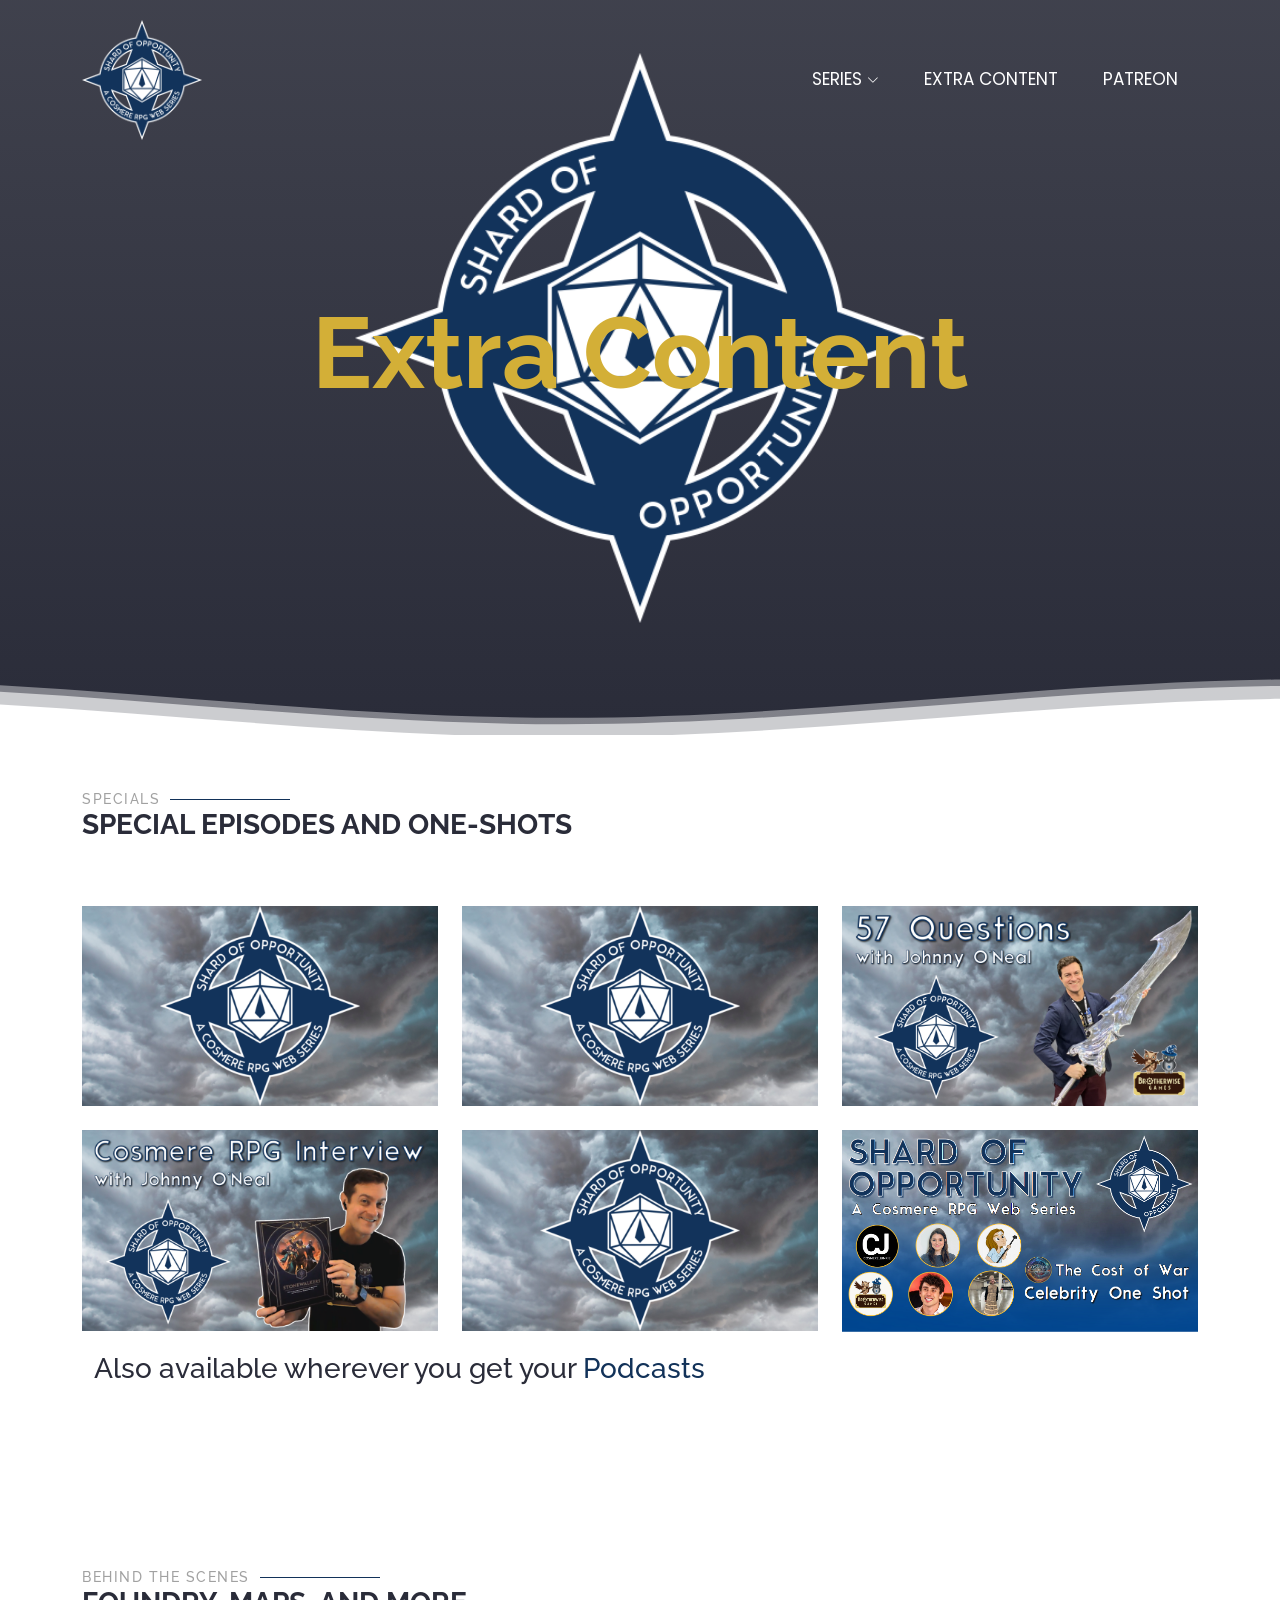
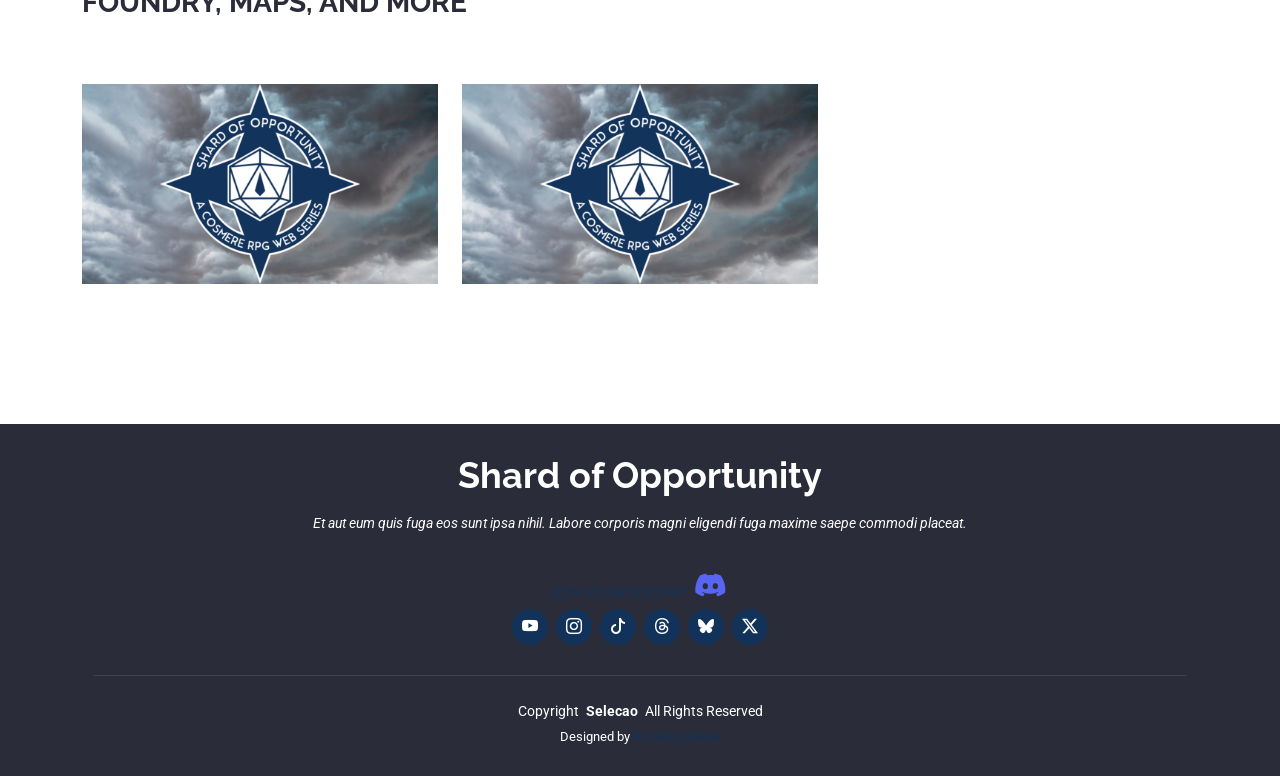
==== extracontent.html @ 4b57d70c "Site update added images, descriptions, links, extra content page" ====
<!DOCTYPE html>
<html lang="en">

<head>
  <meta charset="utf-8">
  <meta content="width=device-width, initial-scale=1.0" name="viewport">
  <title>Extra Content</title>
  <meta name="description" content="">
  <meta name="keywords" content="">

  <!-- Favicons -->
  <link href="assets/img/favicon.png" rel="icon">
  <link href="assets/img/apple-touch-icon.png" rel="apple-touch-icon">

  <!-- Fonts -->
  <link href="https://fonts.googleapis.com" rel="preconnect">
  <link href="https://fonts.gstatic.com" rel="preconnect" crossorigin>
  <link href="https://fonts.googleapis.com/css2?family=Roboto:ital,wght@0,100;0,300;0,400;0,500;0,700;0,900;1,100;1,300;1,400;1,500;1,700;1,900&family=Poppins:ital,wght@0,100;0,200;0,300;0,400;0,500;0,600;0,700;0,800;0,900;1,100;1,200;1,300;1,400;1,500;1,600;1,700;1,800;1,900&family=Raleway:ital,wght@0,100;0,200;0,300;0,400;0,500;0,600;0,700;0,800;0,900;1,100;1,200;1,300;1,400;1,500;1,600;1,700;1,800;1,900&display=swap" rel="stylesheet">

  <!-- Vendor CSS Files -->
  <link href="assets/vendor/bootstrap/css/bootstrap.min.css" rel="stylesheet">
  <link href="assets/vendor/bootstrap-icons/bootstrap-icons.css" rel="stylesheet">
  <link href="assets/vendor/aos/aos.css" rel="stylesheet">
  <link href="assets/vendor/animate.css/animate.min.css" rel="stylesheet">
  <link href="assets/vendor/glightbox/css/glightbox.min.css" rel="stylesheet">
  <link href="assets/vendor/swiper/swiper-bundle.min.css" rel="stylesheet">

  <!-- Main CSS File -->
  <link href="assets/css/main.css" rel="stylesheet">

  <!-- =======================================================
  * Template Name: Selecao
  * Template URL: https://bootstrapmade.com/Selecao-bootstrap-template/
  * Updated: Aug 07 2024 with Bootstrap v5.3.3
  * Author: BootstrapMade.com
  * License: https://bootstrapmade.com/license/
  ======================================================== -->
</head>

<body class="index-page">

  <header id="header" class="header d-flex align-items-center fixed-top">
    <div class="container-fluid container-xl position-relative d-flex align-items-center justify-content-between">

      <a href="index.html" class="logo d-flex align-items-center">
        <!-- Uncomment the line below if you also wish to use an image logo -->
        <img src="assets/img/logo.png" alt="Shard of Opportunity Logo" style="height:120px">
       <!-- <h1 class="sitename">Shard of Opportunity</h1> -->
      </a>

      <nav id="navmenu" class="navmenu">
        <ul>
            <li class="dropdown"><a href="#"><span style="font-size: 17px;">SERIES</span><i class="bi bi-chevron-down toggle-dropdown"></i></a>
            <ul>
               <li class="dropdown"><a href="series/canonwalkers.html"><span>CANONWALKERS</span></a>
               </li>
              <li class="dropdown"><a href="series/loosecanons.html"><span>LOOSE CANONS</span></a>
              </li>
              <li class="dropdown"><a href="series/complicatedopportunities.html"><span>COMPLICATED OPPORTUNITIES</span></a>
              </li>
            </ul>
            </li>
            
           <li class="dropdown"><a href="extracontent.html"><span style="font-size: 17px;">EXTRA CONTENT</span></a></li>
            
            <li><a href="https://www.patreon.com/cw/ShardofOpportunity"><span style="font-size: 17px;">PATREON</span></a></li>
            
            
          
          <!-- <li><a href="#contact">Contact</a></li> -->
        </ul>
        <i class="mobile-nav-toggle d-xl-none bi bi-list"></i>
      </nav>

    </div>
  </header>

  <main class="main">

    <!-- Hero Section -->
    <section id="hero" class="hero section dark-background">

      <div id="hero-carousel" data-bs-interval="5000" class="container carousel carousel-fade" data-bs-ride="carousel">

        <!-- Slide 1 -->
        <div class="carousel-item active">
          <div class="carousel-container-soo">
            <h2 class="carousel-text-ec" style = "font-size:100px; color: #D3AF37">Extra Content</h2>
            <!--<p class="animate__animated animate__fadeInUp">Ut velit est quam dolor ad a aliquid qui aliquid. Sequi ea ut et est quaerat sequi nihil ut aliquam. Occaecati alias dolorem mollitia ut. Similique ea voluptatem. Esse doloremque accusamus repellendus deleniti vel. Minus et tempore modi architecto.</p>
            <!--<a href="#about" class="btn-get-started animate__animated animate__fadeInUp scrollto">Read More</a> -->
          </div>
          <!--<p style = "font-size:12px; text-align: right; color:#444444">Art by Nikki Ashton</p> -->
        </div>

       

        

      </div>

      <svg class="hero-waves" xmlns="http://www.w3.org/2000/svg" xmlns:xlink="http://www.w3.org/1999/xlink" viewBox="0 24 150 28 " preserveAspectRatio="none">
        <defs>
          <path id="wave-path" d="M-160 44c30 0 58-18 88-18s 58 18 88 18 58-18 88-18 58 18 88 18 v44h-352z"></path>
        </defs>
        <g class="wave1">
          <use xlink:href="#wave-path" x="50" y="3"></use>
        </g>
        <g class="wave2">
          <use xlink:href="#wave-path" x="50" y="0"></use>
        </g>
        <g class="wave3">
          <use xlink:href="#wave-path" x="50" y="9"></use>
        </g>
      </svg>

    </section><!-- /Hero Section -->
    
    
    <!-- Section Title -->
     <!-- <div class="container section-title-series" data-aos="fade-up">
        <h2>About</h2>
        <p>About</p>
      </div><!-- End Section Title -->

    <!--  <div class="container">

        <div class="row gy-4">

          <div class="col-lg-6 content" data-aos="fade-up" data-aos-delay="100">
            <p>
              Lorem ipsum dolor sit amet, consectetur adipiscing elit, sed do eiusmod tempor incididunt ut labore et dolore
              magna aliqua.
            </p>
            <ul>
              <!--<li><i class="bi bi-check2-circle"></i>--> <!-- <span>Ullamco laboris nisi ut aliquip ex ea commodo consequat.</span></li>
              <!--<li><i class="bi bi-check2-circle"></i>--> <!-- <span>Duis aute irure dolor in reprehenderit in voluptate velit.</span></li>
              <!--<li><i class="bi bi-check2-circle"></i>--> <!-- <span>Ullamco laboris nisi ut aliquip ex ea commodo</span></li>
            </ul>
          </div>

          <div class="col-lg-6" data-aos="fade-up" data-aos-delay="200">
            <p>Ullamco laboris nisi ut aliquip ex ea commodo consequat. Duis aute irure dolor in reprehenderit in voluptate velit esse cillum dolore eu fugiat nulla pariatur. Excepteur sint occaecat cupidatat non proident, sunt in culpa qui officia deserunt mollit anim id est laborum. </p>
            <!-- <a href="#" class="read-more"><span>Read More</span><i class="bi bi-arrow-right"></i></a> -->
          <!-- </div>

        </div>

      </div>
    </section><!-- /About Section -->
    
    
  <!-- Specials Section -->
    <section id="portfolio" class="portfolio section">

      <!-- Section Title -->
      <div class="container section-title" data-aos="fade-up">
        <h2>Specials</h2>
        <p>Special Episodes and One-Shots</p>
        
      </div><!-- End Section Title -->

      <div class="container">
       
        <div class="isotope-layout" data-default-filter="*" data-layout="masonry" data-sort="original-order">

          <div class="row gy-4 isotope-container" data-aos="fade-up" data-aos-delay="200">

            <div class="col-lg-4 col-md-6 portfolio-item isotope-item filter-co">
              <img src= "assets/img/Misc_thumbnails/SoO_Generic.webp" width="560" height="315" class= "img-fluid" alt="" loading= "lazy">
              <div class="portfolio-info">
                <h4>Bridge 9 - Part 1</h4>
                <p>In order to test those chosen by Opportunity, the Canonwalkers must first prove themselves in the Brotherwise-made Bridge Nine Campaign. This will introduce a large majority of the Canonwalkers group as an initial test for the Cosmere RPG. Enjoy the first of a two-part introduction to the Canonwalker group.</p>
                <a href="https://youtu.be/jQFXAmhBvuo" title="Bridge 9 - Part 1" data-gallery="portfolio-gallery-app" class="details-link"><i class="bi bi-youtube"></i></a>
                <!--<a href="spotify" title="" class="details-link"><i class="bi bi-spotify"></i></a> -->
              </div>
            </div><!-- End Portfolio Item -->


           <div class="col-lg-4 col-md-6 portfolio-item isotope-item filter-co">
              <img src= "assets/img/Misc_thumbnails/SoO_Generic.webp" width="560" height="315" class= "img-fluid" alt="" loading= "lazy">
              <div class="portfolio-info">
                <h4>Bridge 9 - Part 2</h4>
                <p>A strange temple? Shattered plains? And is that a chasmfiend?! Enjoy the second half of a two-part introduction to the Canonwalker group.</p>
                <a href="https://youtu.be/ksOtugYgT74" title="Bridge 9 - Part 2" data-gallery="portfolio-gallery-app" class="details-link"><i class="bi bi-youtube"></i></a>
                <!--<a href="spotify" title="" class="details-link"><i class="bi bi-spotify"></i></a>-->
              </div>
            </div><!-- End Portfolio Item -->

            <div class="col-lg-4 col-md-6 portfolio-item isotope-item filter-co">
              <img src= "assets/img/Misc_thumbnails/57_Questions.png" width="560" height="315" class= "img-fluid" alt="" loading= "lazy">
              <div class="portfolio-info">
                <h4>57 Questions with Johnny O'Neal</h4>
                <p>Who's this? A stranger has appeared near Opportunity's realm. We must question this person and find out more about him!</p> 
                <p>Watch as Scott, GM for the Canonwalkers, asks a bunch of CRUCIAL AND DEFINETLY NOT AT ALL SPOILERY rapid-fire questions aimed at the president of Brotherwise Games.</p>
                <a href="https://youtu.be/tLwf_oPZNrs" title="57 Questions with Johnny O'Neal" data-gallery="portfolio-gallery-app" class="details-link"><i class="bi bi-youtube"></i></a>
                <!--<a href="spotify" title="" class="details-link"><i class="bi bi-spotify"></i></a>-->
              </div>
            </div><!-- End Portfolio Item -->
            
            <div class="col-lg-4 col-md-6 portfolio-item isotope-item filter-co">
              <img src= "assets/img/Misc_thumbnails/Johnny_interview.png" width="560" height="315" class= "img-fluid" alt="" loading= "lazy">
              <div class="portfolio-info">
                <h4>Cosmere RPG Interview with Johnny O'Neal of Brotherwise Games</h4>
                <p>As Opportunity plans for their campaigns across Roshar, now is a good time to delve into some of the intrinsic aspects of the Cosmere RPG. 
                Join Scott, GM for the Canonwalkers campaign, CJ, GM for the Loose Canons campaign, and ReaderWarrior, who will be playing Farav, as they get a chance to sit down over a visual spanreed and ask some questions to the man who brought this game to our tables - Johnny O'Neal!</p>
                <a href="https://youtu.be/V0s4n0M3EoE" title="Cosmere RPG Interview with Johnny O'Neal of Brotherwise Games" data-gallery="portfolio-gallery-app" class="details-link"><i class="bi bi-youtube"></i></a> 
                <!--<a href="spotify" title="" class="details-link"><i class="bi bi-spotify"></i></a> -->
              </div>
            </div><!-- End Portfolio Item -->
            
            <div class="col-lg-4 col-md-6 portfolio-item isotope-item filter-co">
              <img src= "assets/img/Misc_thumbnails/SoO_Generic.webp" width="560" height="315" class= "img-fluid" alt="" loading= "lazy">
              <div class="portfolio-info">
                <h4>Halloween Special - Cave of Nightmares</h4>
                <p>On the hunt for a mysterious and elusive creature, a group of strange individuals trek through the mountains of Shinovar. They expect an easy expedition, but it is rife with Complications, injuries, and even death. At the end of their path is a cave of inky blackness, and perhaps something else…Will our intrepid heroes make it out in one piece? </p>
                <p>TW: animal death, tooth-related gore</p>
                <a href="https://youtu.be/odYj1Nb5SAI" title="Halloween Special - Cave of Nightmares" data-gallery="portfolio-gallery-app" class="details-link"><i class="bi bi-youtube"></i></a>
                <!-- <a href="spotify" title="" class="details-link"><i class="bi bi-spotify"></i></a> -->
              </div>
            </div><!-- End Portfolio Item -->
            
            <div class="col-lg-4 col-md-6 portfolio-item isotope-item filter-co">
              <img src= "assets/img/Misc_thumbnails/Celeb_oneshot.png" width="560" height="315" class= "img-fluid" alt="" loading= "lazy">
              <div class="portfolio-info">
                <h4>Cosmere Celebrity One-Shot - The Cost of War</h4>
                <p>Your favorite content creators are dropped straight into the heart of the Cosmere: an Emuli battlefield on Roshar, set shortly before the events of Rhythm of War.</p>
               <!-- <p>Charged with delivering critical intel to Jasnah Kholin, six strangers must cut a path through the chaos of war as Odium’s Singers clash with Coalition forces. 
               To reach their goal, they will descend into hidden tunnels, face nightmares on the front lines, and make choices that could save thousands… or cost more than any of them are willing to pay.</p> -->
                <a href="https://youtu.be/fSIhrINcIhA" title="Cosmere Celebrity One-Shot - The Cost of War" data-gallery="portfolio-gallery-app" class="details-link"><i class="bi bi-youtube"></i></a> 
                <!--<a href="spotify" title="" class="details-link"><i class="bi bi-spotify"></i></a> -->
              </div>
            </div><!-- End Portfolio Item -->

          </div><!-- End Portfolio Container -->

        </div>
        
          <div class= "container section-title-series">
              <h3>Also available wherever you get your <a href="">Podcasts</a></h3>
              
            </div>

      </div>

    </section><!-- /Specials Section -->
   
   <!-- Behind the Scenes Section -->
    <section id="portfolio" class="portfolio section">

      <!-- Section Title -->
      <div class="container section-title" data-aos="fade-up">
        <h2>Behind the Scenes</h2>
        <p>Foundry, Maps, and More</p>
        
      </div><!-- End Section Title -->

      <div class="container">
       
        <div class="isotope-layout" data-default-filter="*" data-layout="masonry" data-sort="original-order">

          <div class="row gy-4 isotope-container" data-aos="fade-up" data-aos-delay="200">

            <div class="col-lg-4 col-md-6 portfolio-item isotope-item filter-co">
              <img src= "assets/img/Misc_thumbnails/SoO_Generic.webp" width="560" height="315" class= "img-fluid" alt="" loading= "lazy">
              <div class="portfolio-info">
                <h4>How to get started running the Cosmere RPG on Foundry</h4>
                <p>In this video our GMs, editors, and resident Foundry expert discuss the nuts and bolts of going from a foundry newb to foundry expert.
                You'll learn how to set it up, share with your players, use existing resources, and make your own!</p>
                <a href="https://youtu.be/HbAZkEC--To?list=PL4lIg3IsPloSlkvpNURbA_nQjhkRlBFrm" title="How to get started running the Cosmere RPG on Foundry" data-gallery="portfolio-gallery-app" class="details-link"><i class="bi bi-youtube"></i></a> 
                <!--<a href="spotify" title="" class="details-link"><i class="bi bi-spotify"></i></a> -->
              </div>
            </div><!-- End Portfolio Item -->

           <div class="col-lg-4 col-md-6 portfolio-item isotope-item filter-co">
              <img src= "assets/img/Misc_thumbnails/SoO_Generic.webp" width="560" height="315" class= "img-fluid" alt="" loading= "lazy">
              <div class="portfolio-info">
                <h4>Tyler Makes Maps - Vol. 1</h4>
                <p>Tyler from Canonwalkers and <a href = "https://www.youtube.com/@CosmereConvo">@CosmereConvo</a> makes maps for the Cosmere RPG. Learn how custom maps can be made for any VTT using Dungeon Draft with assets from Forgotten Adventures.</p>
                <a href="https://youtu.be/vm-Pf6t9V3Y?list=PL4lIg3IsPloSlkvpNURbA_nQjhkRlBFrm" title="Tyler Makes Maps - Vol. 1" data-gallery="portfolio-gallery-app" class="details-link"><i class="bi bi-youtube"></i></a> 
                <!-- <a href="spotify" title="" class="details-link"><i class="bi bi-spotify"></i></a> -->
              </div>
            </div><!-- End Portfolio Item -->
            
            
            
            
          </div><!-- End Portfolio Container -->

        </div>
        
          <div class= "container section-title-series">
              
            </div>

      </div>

    </section><!-- /Behind the Scenes Section -->
    
    
  <!-- Livestreams Section -->
   <!-- <section id="portfolio" class="portfolio section">

      <!-- Section Title -->
     <!-- <div class="container section-title" data-aos="fade-up">
        <h2>Livestreams</h2>
        <p>Watch us Live</p>
        
      </div><!-- End Section Title -->

     <!-- <div class="container">
       
        <div class="isotope-layout" data-default-filter="*" data-layout="masonry" data-sort="original-order">

          <div class="row gy-4 isotope-container" data-aos="fade-up" data-aos-delay="200">

            <div class="col-lg-4 col-md-6 portfolio-item isotope-item filter-co">
              <img src= "assets/img/CO_thumbnails/CO_Default.jpg" width="560" height="315" class= "img-fluid" alt="" loading= "lazy">
              <div class="portfolio-info">
                <h4>Episode 1: What is the Cosmere RPG?</h4>
                <p>Description goes here</p>
                <!--<a href="https://www.youtube.com/embed/hciJ5njVq2E?si=uk6xKtPJ0sYti0tK" title="What is the Cosmere RPG?" data-gallery="portfolio-gallery-app" class="details-link"><i class="bi bi-youtube"></i></a> -->
               <!-- <a href="spotify" title="" class="details-link"><i class="bi bi-spotify"></i></a>
              </div>
            </div><!-- End Portfolio Item -->


         <!--  <div class="col-lg-4 col-md-6 portfolio-item isotope-item filter-co">
              <img src= "assets/img/CO_thumbnails/CO_Default.jpg" width="560" height="315" class= "img-fluid" alt="" loading= "lazy">
              <div class="portfolio-info">
                <h4>Episode 1: What is the Cosmere RPG?</h4>
                <p>Description goes here</p>
                <!--<a href="https://www.youtube.com/embed/hciJ5njVq2E?si=uk6xKtPJ0sYti0tK" title="What is the Cosmere RPG?" data-gallery="portfolio-gallery-app" class="details-link"><i class="bi bi-youtube"></i></a> -->
              <!--  <a href="spotify" title="" class="details-link"><i class="bi bi-spotify"></i></a>
              </div>
           <!-- </div><!-- End Portfolio Item -->

           <!-- <div class="col-lg-4 col-md-6 portfolio-item isotope-item filter-co">
              <img src= "assets/img/CO_thumbnails/CO_Default.jpg" width="560" height="315" class= "img-fluid" alt="" loading= "lazy">
              <div class="portfolio-info">
                <h4>Episode 1: What is the Cosmere RPG?</h4>
                <p>Description goes here</p>
                <!--<a href="https://www.youtube.com/embed/hciJ5njVq2E?si=uk6xKtPJ0sYti0tK" title="What is the Cosmere RPG?" data-gallery="portfolio-gallery-app" class="details-link"><i class="bi bi-youtube"></i></a> -->
              <!--  <a href="spotify" title="" class="details-link"><i class="bi bi-spotify"></i></a>
              </div>
            </div><!-- End Portfolio Item -->
            

         <!-- </div><!-- End Portfolio Container -->

        <!--</div>
        
          <div class= "container section-title-series">
             
            </div>

      </div>

    </section><!-- /Livestreams Section -->
  
   
  </main>

  <footer id="footer" class="footer dark-background">
    <div class="container">
      <h3 class="sitename">Shard of Opportunity</h3>
      <p>Et aut eum quis fuga eos sunt ipsa nihil. Labore corporis magni eligendi fuga maxime saepe commodi placeat.</p>
      
                      <a href="https://discord.com/invite/xkYScax8sN">
                <span>JOIN US ON DISCORD</span>
                <i class="bi bi-discord" style="color: #5865F2; font-size: 30px; padding:7px;"></i>
              </a>
            
      <div class="social-links d-flex justify-content-center">
        <a href="https://www.youtube.com/@ShardofOpportunity"><i class="bi bi-youtube"></i></a>
        <a href="https://www.instagram.com/shardofopportunity/"><i class="bi bi-instagram"></i></a>
        <a href="https://www.tiktok.com/@shard.of.opportunity"><i class="bi bi-tiktok"></i></a>
        <a href="https://www.threads.com/@shardofopportunity"><i class="bi bi-threads"></i></a>
        <!-- <a href=""><i class="bi bi-threads-fill"></i></a> -->
        <a href="https://bsky.app/profile/shardofopportunity.bsky.social"><i class="bi bi-bluesky"></i></a>
        <a href="https://x.com/S_o_Opportunity"><i class="bi bi-twitter-x"></i></a>
        <!-- <a href=""><i class="bi bi-facebook"></i></a> -->
      </div>
      <div class="container">
        <div class="copyright">
          <span>Copyright</span> <strong class="px-1 sitename">Selecao</strong> <span>All Rights Reserved</span>
        </div>
        <div class="credits">
          <!-- All the links in the footer should remain intact. -->
          <!-- You can delete the links only if you've purchased the pro version. -->
          <!-- Licensing information: https://bootstrapmade.com/license/ -->
          <!-- Purchase the pro version with working PHP/AJAX contact form: https://bootstrapmade.com/selecao-bootstrap-template/ -->
          Designed by <a href="https://bootstrapmade.com/">BootstrapMade</a>
        </div>
      </div>
    </div>
  </footer>

  <!-- Scroll Top -->
  <a href="#" id="scroll-top" class="scroll-top d-flex align-items-center justify-content-center"><i class="bi bi-arrow-up-short"></i></a>

  <!-- Preloader -->
  <div id="preloader"></div>

  <!-- Vendor JS Files -->
  <script src="assets/vendor/bootstrap/js/bootstrap.bundle.min.js"></script>
  <script src="assets/vendor/php-email-form/validate.js"></script>
  <script src="assets/vendor/aos/aos.js"></script>
  <script src="assets/vendor/glightbox/js/glightbox.min.js"></script>
  <script src="assets/vendor/imagesloaded/imagesloaded.pkgd.min.js"></script>
  <script src="assets/vendor/isotope-layout/isotope.pkgd.min.js"></script>
  <script src="assets/vendor/swiper/swiper-bundle.min.js"></script>

  <!-- Main JS File -->
  <script src="assets/js/main.js"></script>

</body>

</html>
---- assets/css/main.css ----
/**
* Template Name: Selecao
* Template URL: https://bootstrapmade.com/selecao-bootstrap-template/
* Updated: Aug 07 2024 with Bootstrap v5.3.3
* Author: BootstrapMade.com
* License: https://bootstrapmade.com/license/
*/

/*--------------------------------------------------------------
# Font & Color Variables
# Help: https://bootstrapmade.com/color-system/
--------------------------------------------------------------*/
/* Fonts */
:root {
  --default-font: "Roboto",  system-ui, -apple-system, "Segoe UI", Roboto, "Helvetica Neue", Arial, "Noto Sans", "Liberation Sans", sans-serif, "Apple Color Emoji", "Segoe UI Emoji", "Segoe UI Symbol", "Noto Color Emoji";
  --heading-font: "Raleway",  sans-serif;
  --nav-font: "Poppins",  sans-serif;
}

/* Global Colors - The following color variables are used throughout the website. Updating them here will change the color scheme of the entire website */
:root { 
  --background-color: #ffffff; /* Background color for the entire website, including individual sections */
  --default-color: #444444; /* Default color used for the majority of the text content across the entire website */
  --heading-color: #2a2c39; /* Color for headings, subheadings and title throughout the website */
  --accent-color: hsl(213, 67% ,21%); /* Accent color that represents your brand on the website. It's used for buttons, links, and other elements that need to stand out */
  --surface-color: #ffffff; /* The surface color is used as a background of boxed elements within sections, such as cards, icon boxes, or other elements that require a visual separation from the global background. */
  --contrast-color: #ffffff; /* Contrast color for text, ensuring readability against backgrounds of accent, heading, or default colors. */
}

/* Nav Menu Colors - The following color variables are used specifically for the navigation menu. They are separate from the global colors to allow for more customization options */
:root {
  --nav-color: #ffffff;  /* The default color of the main navmenu links */
  --nav-hover-color: hsl(213, 67% ,21%); /* Applied to main navmenu links when they are hovered over or active */
  --nav-mobile-background-color: #ffffff; /* Used as the background color for mobile navigation menu */
  --nav-dropdown-background-color: #ffffff; /* Used as the background color for dropdown items that appear when hovering over primary navigation items */
  --nav-dropdown-color: #060606; /* Used for navigation links of the dropdown items in the navigation menu. */
  --nav-dropdown-hover-color: #ef6603; /* Similar to --nav-hover-color, this color is applied to dropdown navigation links when they are hovered over. */
}

/* Color Presets - These classes override global colors when applied to any section or element, providing reuse of the sam color scheme. */

.light-background {
  --background-color: #f9f9f9;
  --surface-color: #ffffff;
}

.dark-background {
  --background-color: #2a2c39;
  --default-color: #ffffff;
  --heading-color: #ffffff;
  --surface-color: #404356;
  --contrast-color: #ffffff;
}

/* Smooth scroll */
:root {
  scroll-behavior: smooth;
}

/*--------------------------------------------------------------
# General Styling & Shared Classes
--------------------------------------------------------------*/
body {
  color: var(--default-color);
  background-color: var(--background-color);
  font-family: var(--default-font);
}

a {
  color: var(--accent-color);
  text-decoration: none;
  transition: 0.3s;
}

a:hover {
  color: color-mix(in srgb, var(--accent-color), transparent 25%);
  text-decoration: none;
}

h1,
h2,
h3,
h4,
h5,
h6 {
  color: var(--heading-color);
  font-family: var(--heading-font);
}

img {
  max-inline-size: 100%;
  block-size: auto;
}

/* PHP Email Form Messages
------------------------------*/
.php-email-form .error-message {
  display: none;
  background: #df1529;
  color: #ffffff;
  text-align: left;
  padding: 15px;
  margin-bottom: 24px;
  font-weight: 600;
}

.php-email-form .sent-message {
  display: none;
  color: #ffffff;
  background: #059652;
  text-align: center;
  padding: 15px;
  margin-bottom: 24px;
  font-weight: 600;
}

.php-email-form .loading {
  display: none;
  background: var(--surface-color);
  text-align: center;
  padding: 15px;
  margin-bottom: 24px;
}

.php-email-form .loading:before {
  content: "";
  display: inline-block;
  border-radius: 50%;
  width: 24px;
  height: 24px;
  margin: 0 10px -6px 0;
  border: 3px solid var(--accent-color);
  border-top-color: var(--surface-color);
  animation: php-email-form-loading 1s linear infinite;
}

@keyframes php-email-form-loading {
  0% {
    transform: rotate(0deg);
  }

  100% {
    transform: rotate(360deg);
  }
}

/*--------------------------------------------------------------
# Global Header
--------------------------------------------------------------*/
.header {
  --background-color: rgba(255, 255, 255, 0);
  --heading-color: #ffffff;
  color: var(--default-color);
  background-color: var(--background-color);
  padding: 20px 0;
  transition: all 0.5s;
  z-index: 997;
}

.header .logo {
  line-height: 1;
}

.header .logo img {
  max-height: 150px;
  margin-right: 8px;
}

.header .logo h1 {
  font-size: 30px;
  margin: 0;
  font-weight: 700;
  color: var(--heading-color);
}

.scrolled .header {
  box-shadow: 0px 0 18px rgba(0, 0, 0, 0.1);
}

/* Global Header on Scroll
------------------------------*/
.scrolled .header {
  --background-color: rgba(42, 44, 57, 0.9);
}

/*--------------------------------------------------------------
# Navigation Menu
--------------------------------------------------------------*/
/* Navmenu - Desktop */
@media (min-width: 1200px) {
  .navmenu {
    padding: 0;
  }

  .navmenu ul {
    margin: 0;
    padding: 0;
    display: flex;
    list-style: none;
    align-items: center;
  }

  .navmenu li {
    position: relative;
    margin-left: 5px;
  }

  .navmenu a,
  .navmenu a:focus {
    color: var(--nav-color);
    padding: 8px 20px;
    font-size: 14px;
    font-family: var(--nav-font);
    font-weight: 400;
    display: flex;
    align-items: center;
    justify-content: space-between;
    white-space: nowrap;
    transition: 0.3s;
    border-radius: 50px;
  }

  .navmenu a i,
  .navmenu a:focus i {
    font-size: 12px;
    line-height: 0;
    margin-left: 5px;
    transition: 0.3s;
  }

  .navmenu li:hover>a,
  .navmenu .active,
  .navmenu .active:focus {
    background-color: var(--nav-hover-color);
  }

  .navmenu .dropdown ul {
    margin: 0;
    padding: 10px 0;
    background: var(--nav-dropdown-background-color);
    display: block;
    position: absolute;
    visibility: hidden;
    left: 0;
    top: 130%;
    opacity: 0;
    transition: 0.3s;
    border-radius: 15px;
    z-index: 99;
    box-shadow: 0px 0px 30px rgba(0, 0, 0, 0.1);
  }

  .navmenu .dropdown ul li {
    min-width: 200px;
    margin-left: 0;
  }

  .navmenu .dropdown ul a {
    padding: 10px 20px;
    font-size: 15px;
    text-transform: none;
    color: var(--nav-dropdown-color);
  }

  .navmenu .dropdown ul a i {
    font-size: 12px;
  }

  .navmenu .dropdown ul a:hover,
  .navmenu .dropdown ul .active:hover,
  .navmenu .dropdown ul li:hover>a {
    background-color: transparent;
    color: var(--nav-hover-color);
  }

  .navmenu .dropdown:hover>ul {
    opacity: 1;
    top: 105%;
    visibility: visible;
  }

  .navmenu .dropdown .dropdown ul {
    top: 0;
    left: -90%;
    visibility: hidden;
  }

  .navmenu .dropdown .dropdown:hover>ul {
    opacity: 1;
    top: 0;
    left: -100%;
    visibility: visible;
  }
}

.discord-btn {
 /* background-color: #5865F2; /* Discord's signature color */
  color: #5865F2;
 /* padding: 10px 20px;
  text-decoration: none;
  /*border-radius: 5px;*/
  display: flex;
  align-items: center;
 /* gap: 8px; /* Space between icon and text */
  /*transition: background-color 0.3s ease;*/
}

.discord-btn:hover {
  background-color: #4752C4; /* Darker shade for hover effect */
}

/* Navmenu - Mobile */
@media (max-width: 1199px) {
  .mobile-nav-toggle {
    color: var(--nav-color);
    font-size: 28px;
    line-height: 0;
    margin-right: 10px;
    cursor: pointer;
    transition: color 0.3s;
  }

  .navmenu {
    padding: 0;
    z-index: 9997;
  }

  .navmenu ul {
    display: none;
    list-style: none;
    position: absolute;
    inset: 60px 20px 20px 20px;
    padding: 10px 0;
    margin: 0;
    border-radius: 6px;
    background-color: var(--nav-mobile-background-color);
    overflow-y: auto;
    transition: 0.3s;
    z-index: 9998;
    box-shadow: 0px 0px 30px rgba(0, 0, 0, 0.1);
  }

  .navmenu a,
  .navmenu a:focus {
    color: var(--nav-dropdown-color);
    padding: 10px 20px;
    font-family: var(--nav-font);
    font-size: 17px;
    font-weight: 500;
    display: flex;
    align-items: center;
    justify-content: space-between;
    white-space: nowrap;
    transition: 0.3s;
  }

  .navmenu a i,
  .navmenu a:focus i {
    font-size: 12px;
    line-height: 0;
    margin-left: 5px;
    width: 30px;
    height: 30px;
    display: flex;
    align-items: center;
    justify-content: center;
    border-radius: 50%;
    transition: 0.3s;
    background-color: color-mix(in srgb, var(--accent-color), transparent 90%);
  }

  .navmenu a i:hover,
  .navmenu a:focus i:hover {
    background-color: var(--accent-color);
    color: var(--contrast-color);
  }

  .navmenu a:hover,
  .navmenu .active,
  .navmenu .active:focus {
    color: var(--nav-dropdown-hover-color);
  }

  .navmenu .active i,
  .navmenu .active:focus i {
    background-color: var(--accent-color);
    color: var(--contrast-color);
    transform: rotate(180deg);
  }

  .navmenu .dropdown ul {
    position: static;
    display: none;
    z-index: 99;
    padding: 10px 0;
    margin: 10px 20px;
    background-color: var(--nav-dropdown-background-color);
    border: 1px solid color-mix(in srgb, var(--default-color), transparent 90%);
    box-shadow: none;
    transition: all 0.5s ease-in-out;
  }

  .navmenu .dropdown ul ul {
    background-color: rgba(33, 37, 41, 0.1);
  }

  .navmenu .dropdown>.dropdown-active {
    display: block;
    background-color: rgba(33, 37, 41, 0.03);
  }

  .mobile-nav-active {
    overflow: hidden;
  }

  .mobile-nav-active .mobile-nav-toggle {
    color: #fff;
    position: absolute;
    font-size: 32px;
    top: 15px;
    right: 15px;
    margin-right: 0;
    z-index: 9999;
  }

  .mobile-nav-active .navmenu {
    position: fixed;
    overflow: hidden;
    inset: 0;
    background: rgba(33, 37, 41, 0.8);
    transition: 0.3s;
  }

  .mobile-nav-active .navmenu>ul {
    display: block;
  }
}

/*--------------------------------------------------------------
# Global Footer
--------------------------------------------------------------*/
.footer {
  color: var(--default-color);
  background-color: var(--background-color);
  font-size: 14px;
  text-align: center;
  padding: 30px 0;
  position: relative;
}

.footer h3 {
  font-size: 36px;
  font-weight: 700;
  position: relative;
  padding: 0;
  margin: 0 0 15px 0;
}

.footer p {
  font-size: 15;
  font-style: italic;
  padding: 0;
  margin: 0 0 30px 0;
}

.footer .social-links {
  margin: 0 0 30px 0;
}

.footer .social-links a {
  font-size: 16px;
  display: flex;
  align-items: center;
  justify-content: center;
  background: var(--accent-color);
  color: var(--contrast-color);
  line-height: 1;
  margin: 0 4px;
  border-radius: 50%;
  text-align: center;
  width: 36px;
  height: 36px;
  transition: 0.3s;
}

.footer .social-links a:hover {
  background: color-mix(in srgb, var(--accent-color), transparent 20%);
  text-decoration: none;
}

.footer .copyright {
  padding-top: 25px;
  border-top: 1px solid color-mix(in srgb, var(--default-color), transparent 90%);
}

.footer .credits {
  font-size: 13px;
  padding-top: 5px;
}

/*--------------------------------------------------------------
# Preloader
--------------------------------------------------------------*/
#preloader {
  position: fixed;
  inset: 0;
  z-index: 9999;
  overflow: hidden;
  background-color: var(--background-color);
  transition: all 0.6s ease-out;
  width: 100%;
  height: 100vh;
}

#preloader:before,
#preloader:after {
  content: "";
  position: absolute;
  border: 4px solid var(--accent-color);
  border-radius: 50%;
  animation: animate-preloader 2s cubic-bezier(0, 0.2, 0.8, 1) infinite;
}

#preloader:after {
  animation-delay: -0.5s;
}

@keyframes animate-preloader {
  0% {
    width: 10px;
    height: 10px;
    top: calc(50% - 5px);
    left: calc(50% - 5px);
    opacity: 1;
  }

  100% {
    width: 72px;
    height: 72px;
    top: calc(50% - 36px);
    left: calc(50% - 36px);
    opacity: 0;
  }
}

/*--------------------------------------------------------------
# Scroll Top Button
--------------------------------------------------------------*/
.scroll-top {
  position: fixed;
  visibility: hidden;
  opacity: 0;
  right: 15px;
  bottom: -15px;
  z-index: 99999;
  background-color: var(--accent-color);
  width: 44px;
  height: 44px;
  border-radius: 50px;
  transition: all 0.4s;
}

.scroll-top i {
  font-size: 24px;
  color: var(--contrast-color);
  line-height: 0;
}

.scroll-top:hover {
  background-color: color-mix(in srgb, var(--accent-color), transparent 20%);
  color: var(--contrast-color);
}

.scroll-top.active {
  visibility: visible;
  opacity: 1;
  bottom: 15px;
}

/*--------------------------------------------------------------
# Disable aos animation delay on mobile devices
--------------------------------------------------------------*/
@media screen and (max-width: 768px) {
  [data-aos-delay] {
    transition-delay: 0 !important;
  }
}

/*--------------------------------------------------------------
# Global Page Titles & Breadcrumbs
--------------------------------------------------------------*/
.page-title {
  color: var(--default-color);
  background-color: var(--background-color);
  background-size: cover;
  background-position: center;
  background-repeat: no-repeat;
  padding: 160px 0 80px 0;
  text-align: center;
  position: relative;
}

.page-title:before {
  content: "";
  background-color: color-mix(in srgb, var(--background-color), transparent 50%);
  position: absolute;
  inset: 0;
}

.page-title h1 {
  font-size: 42px;
  font-weight: 700;
  margin-bottom: 10px;
}

.page-title .breadcrumbs ol {
  display: flex;
  flex-wrap: wrap;
  list-style: none;
  justify-content: center;
  padding: 0;
  margin: 0;
  font-size: 16px;
  font-weight: 400;
}

.page-title .breadcrumbs ol li+li {
  padding-left: 10px;
}

.page-title .breadcrumbs ol li+li::before {
  content: "/";
  display: inline-block;
  padding-right: 10px;
  color: color-mix(in srgb, var(--default-color), transparent 50%);
}

/*--------------------------------------------------------------
# Global Sections
--------------------------------------------------------------*/
section,
.section {
  color: var(--default-color);
  background-color: var(--background-color);
  padding: 60px 0;
  scroll-margin-top: 77px;
  overflow: clip;
}

/*--------------------------------------------------------------
# Global Section Titles
--------------------------------------------------------------*/
.section-title {
  padding-bottom: 60px;
  position: relative;
}

.section-title h2 {
  font-size: 14px;
  font-weight: 500;
  padding: 0;
  line-height: 1px;
  margin: 0;
  letter-spacing: 1.5px;
  text-transform: uppercase;
  color: color-mix(in srgb, var(--default-color), transparent 50%);
  position: relative;
}

.section-title h2::after {
  content: "";
  width: 120px;
  height: 1px;
  display: inline-block;
  background: var(--accent-color);
  margin: 4px 10px;
}

.section-title p {
  color: var(--heading-color);
  margin: 0;
  font-size: 28px;
  font-weight: 700;
  text-transform: uppercase;
  font-family: var(--heading-font);
}


/*--------------------------------------------------------------
# series Section Titles
--------------------------------------------------------------*/
.section-title-series {
  padding-top: 20px;
  padding-bottom: 60px;
  position: relative;
}

.section-title-series h2 {
  font-size: 14px;
  font-weight: 500;
  padding: 0;
  line-height: 1px;
  margin: 0;
  letter-spacing: 1.5px;
  text-transform: uppercase;
  color: color-mix(in srgb, var(--default-color), transparent 50%);
  position: relative;
}

.section-title-series h2::after {
  content: "";
  width: 120px;
  height: 1px;
  display: inline-block;
  background: var(--accent-color);
  margin: 4px 10px;
}

.section-title-series p {
  color: var(--heading-color);
  margin: 0;
  font-size: 28px;
  font-weight: 700;
  text-transform: uppercase;
  font-family: var(--heading-font);
}

/*--------------------------------------------------------------
# Hero Section
--------------------------------------------------------------*/
.hero {
  width: 100%;
  overflow: auto;
  position: relative;
  background: linear-gradient(0deg, var(--background-color) 0%, color-mix(in srgb, var(--background-color) 90%, white 10%) 100%);
  padding: 0;
  display: flex;
  flex-direction: column;
  justify-content: end;
  align-items: center;
}


.hero .carousel-container {
  display: flex;
  justify-content: center;
  align-items: center;
  flex-direction: column;
  text-align: center;
  position: relative;
  min-height: 75vh;
  padding-top: 60px;
}

.hero .carousel-container-cw {
  display: flex;
  justify-content: center;
  align-items: center;
  flex-direction: column;
  text-align: center;
  position: relative;
  min-height: 75vh;
  padding-top: 60px;
  background-image: url('../img/banners/canonwalkers.png');
  background-size: 900px;
  background-position: center;
  background-repeat: no-repeat;
}



.hero .carousel-text {
  position: absolute;
  top: 10%;            
  left: 0;
  width: 100%;
  text-align: center; 
}

.hero .carousel-text-ec {
  position: absolute;
  
  left: 0;
  width: 100%;
  text-align: center; 
}

.hero .carousel-container-lc {
  display: flex;
  justify-content: center;
  align-items: center;
  flex-direction: column;
  text-align: center;
  position: relative;
  min-height: 75vh;
  padding-top: 60px;
  background-image: url('../img/banners/loosecanons.png');
  background-size: 900px;
  background-position: center;
  background-repeat: no-repeat;
}


.hero .carousel-container-co {
  display: flex;
  justify-content: center;
  align-items: center;
  flex-direction: column;
  text-align: center;
  position: relative;
  min-height: 75vh;
  padding-top: 60px;
  background-image: url('../img/banners/complicatedopportunities.jpg');
  background-size: 670px;
  background-position: center;
  background-repeat: no-repeat;
}

.hero .carousel-container-soo {
  display: flex;
  justify-content: center;
  align-items: center;
  flex-direction: column;
  text-align: center;
  position: relative;
  min-height: 75vh;
  padding-top: 60px;
  background-image: url('../img/banners/soo_logo_main.png');
  background-size: 570px;
  background-position: center;
  background-repeat: no-repeat;
}

.hero .about-carousel-container {
  display: flex;
  justify-content: center;
  align-items: center;
  flex-direction: column;
  text-align: center;
  position: relative;
  min-height: 45vh;
  padding-top: 40px;
}

.hero h2 {
  margin-bottom: 30px;
  font-size: 48px;
  font-weight: 700;
}

.hero h2 span {
  text-decoration: underline;
}

.hero p {
  max-width: 80%;
  animation-delay: 0.4s;
  margin: 0 auto 30px auto;
}

.hero .carousel-control-prev,
.hero .carousel-control-next {
  width: 10%;
}

.hero .carousel-control-next-icon,
.hero .carousel-control-prev-icon {
  background: none;
  font-size: 48px;
  line-height: 1;
  width: auto;
  height: auto;
}

.hero .btn-get-started {
  font-weight: 500;
  font-size: 14px;
  letter-spacing: 1px;
  display: inline-block;
  padding: 12px 32px;
  border-radius: 50px;
  transition: 0.5s;
  line-height: 1;
  margin: 10px;
  animation-delay: 0.8s;
  color: var(--default-color);
  border: 2px solid var(--accent-color);
}

.hero .btn-get-started:hover {
  background: var(--accent-color);
  color: var(--contrast-color);
  text-decoration: none;
}

@media (min-width: 1024px) {
  .hero p {
    max-width: 60%;
  }

  .hero .carousel-control-prev,
  .hero .carousel-control-next {
    width: 5%;
  }
}

@media (max-width: 768px) {
  .hero .carousel-container {
    min-height: 90vh;
  }

  .hero h2 {
    font-size: 28px;
  }
}

@media (max-width: 768px) {
  .hero .carousel-container-cw {
    min-height: 90vh;
    background-size: contain;          
    background-position: center;
  }

  .hero h2 {
    font-size: 28px;
  }
}

@media (max-width: 768px) {
  .hero .carousel-container-lc {
    min-height: 90vh;
    background-size: contain;          
    background-position: center;
  }

  .hero h2 {
    font-size: 28px;
  }
}

@media (max-width: 768px) {
  .hero .carousel-container-co {
    min-height: 90vh;
    background-size: contain;          
    background-position: center;
  }

  .hero h2 {
    font-size: 28px;
  }
}

@media (max-width: 768px) {
  .hero .carousel-container-soo {
    min-height: 90vh;
    background-size: contain;          
    background-position: center;
  }

  .hero h2 {
    font-size: 28px;
  }
}

@media(max-width:768px) {
  .hero .carousel-text {
    position: absolute;
    top: 30%;             
    left: 0;
    width: 100%;
    text-align: center; 
  }
}

.hero .hero-waves {
  display: block;
  width: 100%;
  height: 60px;
  position: relative;
}

.hero .wave1 use {
  animation: move-forever1 10s linear infinite;
  animation-delay: -2s;
  fill: var(--default-color);
  opacity: 0.6;
}

.hero .wave2 use {
  animation: move-forever2 8s linear infinite;
  animation-delay: -2s;
  fill: var(--default-color);
  opacity: 0.4;
}

.hero .wave3 use {
  animation: move-forever3 6s linear infinite;
  animation-delay: -2s;
  fill: var(--default-color);
}

.hero .wave1-cw use {
  animation: move-forever1 10s linear infinite;
  animation-delay: -2s;
  fill: #FFA500;
  opacity: 0.6;
}

.hero .wave1-lc use {
  animation: move-forever1 10s linear infinite;
  animation-delay: -2s;
  fill: #34145B;
  opacity: 0.6;
}

@keyframes move-forever1 {
  0% {
    transform: translate(85px, 0%);
  }

  100% {
    transform: translate(-90px, 0%);
  }
}

@keyframes move-forever2 {
  0% {
    transform: translate(-90px, 0%);
  }

  100% {
    transform: translate(85px, 0%);
  }
}

@keyframes move-forever3 {
  0% {
    transform: translate(-90px, 0%);
  }

  100% {
    transform: translate(85px, 0%);
  }
}

/*--------------------------------------------------------------
# About Section
--------------------------------------------------------------*/
.about ul {
  list-style: none;
  padding: 0;
}

.about ul li {
  padding-bottom: 5px;
  display: flex;
  align-items: center;
}

.about ul i {
  font-size: 20px;
  padding-right: 4px;
  color: var(--accent-color);
}

.about .read-more {
  background: var(--accent-color);
  color: var(--contrast-color);
  font-family: var(--heading-font);
  font-weight: 500;
  font-size: 16px;
  letter-spacing: 1px;
  padding: 10px 28px;
  border-radius: 5px;
  transition: 0.3s;
  display: inline-flex;
  align-items: center;
  justify-content: center;
}

.about .read-more i {
  font-size: 18px;
  margin-left: 5px;
  line-height: 0;
  transition: 0.3s;
}

.about .read-more:hover {
  background: color-mix(in srgb, var(--accent-color), transparent 20%);
}

.about .read-more:hover i {
  transform: translate(5px, 0);
}

/*--------------------------------------------------------------
# Features Section
--------------------------------------------------------------*/
.features .nav-tabs {
  border: 0;
}

.features .nav-link {
  background-color: var(--surface-color);
  color: var(--heading-color);
  border: 1px solid color-mix(in srgb, var(--default-color), transparent 85%);
  padding: 15px 20px;
  transition: 0.3s;
  border-radius: 0;
  display: flex;
  align-items: center;
  justify-content: center;
  cursor: pointer;
  height: 100%;
}

.features .nav-link i {
  padding-right: 15px;
  font-size: 48px;
}

.features .nav-link h4 {
  font-size: 18px;
  font-weight: 600;
  margin: 0;
}

.features .nav-link:hover {
  color: var(--accent-color);
  border-color: var(--accent-color);
}

.features .nav-link.active {
  background: var(--accent-color);
  color: var(--contrast-color);
  border-color: var(--accent-color);
}

.features .nav-link.active h4 {
  color: var(--contrast-color);
}

@media (max-width: 768px) {
  .features .nav-link i {
    padding: 0;
    line-height: 1;
    font-size: 36px;
  }
}

@media (max-width: 575px) {
  .features .nav-link {
    padding: 15px;
  }

  .features .nav-link i {
    font-size: 24px;
  }
}

.features .tab-content {
  margin-top: 30px;
}

.features .tab-pane h3 {
  color: var(--heading-color);
  font-weight: 700;
  font-size: 26px;
}

.features .tab-pane ul {
  list-style: none;
  padding: 0;
}

.features .tab-pane ul li {
  padding-bottom: 10px;
}

.features .tab-pane ul i {
  font-size: 20px;
  padding-right: 4px;
  color: var(--accent-color);
}

.features .tab-pane p:last-child {
  margin-bottom: 0;
}

/*--------------------------------------------------------------
# Call To Action Section
--------------------------------------------------------------*/
.call-to-action {
  padding: 80px 0;
  position: relative;
  clip-path: inset(0);
}

.call-to-action .container {
  position: relative;
  z-index: 3;
}

.call-to-action h3 {
  color: var(--default-color);
  font-size: 28px;
  font-weight: 700;
}

.call-to-action p {
  color: var(--default-color);
}

.call-to-action .cta-btn {
  font-family: var(--heading-font);
  font-weight: 500;
  font-size: 16px;
  letter-spacing: 1px;
  display: inline-block;
  padding: 12px 40px;
  border-radius: 50px;
  transition: 0.5s;
  margin: 10px;
  background: var(--accent-color);
  color: var(--contrast-color);
}

.call-to-action .cta-btn:hover {
  background: color-mix(in srgb, var(--accent-color) 90%, white 15%);
}

/*--------------------------------------------------------------
# Services Section
--------------------------------------------------------------*/
.services .service-item {
  background-color: var(--surface-color);
  box-shadow: 0 5px 30px 0 rgba(0, 0, 0, 0.1);
  padding: 60px 30px 60px 70px;
  transition: all ease-in-out 0.3s;
  border-radius: 18px;
  height: 100%;
  position: relative;
  overflow: hidden;
}

.services .service-item .icon {
  position: absolute;
  left: -20px;
  top: calc(50% - 30px);
}

.services .service-item .icon i {
  font-size: 64px;
  line-height: 1;
  transition: 0.5s;
}

.services .service-item h3 {
  font-weight: 700;
  margin: 10px 0 15px 0;
  font-size: 22px;
  transition: ease-in-out 0.3s;
}

.services .service-item p {
  line-height: 24px;
  font-size: 14px;
  margin-bottom: 0;
}

@media (min-width: 1365px) {
  .services .service-item:hover {
    transform: translateY(-10px);
  }

  .services .service-item:hover h3 {
    color: var(--accent-color);
  }
}

/*--------------------------------------------------------------
# Portfolio Section
--------------------------------------------------------------*/
.portfolio .portfolio-filters {
  padding: 0;
  margin: 0 auto 20px auto;
  list-style: none;
  text-align: center;
}

.portfolio .portfolio-filters li {
  cursor: pointer;
  display: inline-block;
  padding: 8px 20px 10px 20px;
  margin: 0;
  font-size: 15px;
  font-weight: 500;
  line-height: 1;
  margin-bottom: 5px;
  border-radius: 50px;
  transition: all 0.3s ease-in-out;
  font-family: var(--heading-font);
}

.portfolio .portfolio-filters li:hover,
.portfolio .portfolio-filters li.filter-active {
  color: var(--contrast-color);
  background-color: var(--accent-color);
}

.portfolio .portfolio-filters li:first-child {
  margin-left: 0;
}

.portfolio .portfolio-filters li:last-child {
  margin-right: 0;
}

@media (max-width: 575px) {
  .portfolio .portfolio-filters li {
    font-size: 14px;
    margin: 0 0 10px 0;
  }
}

.portfolio .portfolio-item {
  position: relative;
  overflow: hidden;
}

.portfolio .portfolio-item .portfolio-info {
  opacity: 0;
  position: absolute;
  left: 12px;
  right: 12px;
  bottom: -100%;
  z-index: 3;
  transition: all ease-in-out 0.5s;
  background: color-mix(in srgb, var(--surface-color), transparent 10%);
  padding: 15px;
}

.portfolio .portfolio-item .portfolio-info h4 {
  font-size: 18px;
  font-weight: 600;
  padding-right: 50px;
}

.portfolio .portfolio-item .portfolio-info p {
  color: color-mix(in srgb, var(--default-color), transparent 30%);
  font-size: 14px;
  margin-bottom: 0;
  padding-right: 50px;
}

.portfolio .portfolio-item .portfolio-info .preview-link,
.portfolio .portfolio-item .portfolio-info .details-link {
  position: absolute;
  right: 50px;
  font-size: 24px;
  top: calc(50% - 14px);
  color: color-mix(in srgb, var(--default-color), transparent 30%);
  transition: 0.3s;
  line-height: 0;
}

.portfolio .portfolio-item .portfolio-info .preview-link:hover,
.portfolio .portfolio-item .portfolio-info .details-link:hover {
  color: var(--accent-color);
}

.portfolio .portfolio-item .portfolio-info .details-link {
  right: 14px;
  font-size: 28px;
}

.portfolio .portfolio-item:hover .portfolio-info {
  opacity: 1;
  bottom: 0;
}

.cw-link { 
  color: #FFA500; 
  
} 

.cw-link:hover {
  color:color-mix(in srgb, var(--accent-color), transparent 30%); 
  
}

.lc-link {
  color:#A95FB6; 
  
} 

.lc-link:hover { color:color-mix(in srgb, var(--accent-color), transparent 30%); }

.co-link {
  color:blue; 
  
}

.co-link:hover { color:color-mix(in srgb, var(--accent-color), transparent 30%); }

/*--------------------------------------------------------------
# Testimonials Section
--------------------------------------------------------------*/
.testimonials .testimonial-item {
  background-color: var(--surface-color);
  box-shadow: 0px 2px 15px rgba(0, 0, 0, 0.1);
  box-sizing: content-box;
  padding: 30px;
  margin: 30px 15px;
  position: relative;
  height: 100%;
}

.testimonials .testimonial-item .testimonial-img {
  width: 90px;
  border-radius: 50px;
  margin-right: 15px;
}

.testimonials .testimonial-item h3 {
  font-size: 18px;
  font-weight: bold;
  margin: 10px 0 5px 0;
}

.testimonials .testimonial-item h4 {
  font-size: 14px;
  color: color-mix(in srgb, var(--default-color), transparent 40%);
  margin: 0;
}

.testimonials .testimonial-item .stars {
  margin: 10px 0;
}

.testimonials .testimonial-item .stars i {
  color: #ffc107;
  margin: 0 1px;
}

.testimonials .testimonial-item .quote-icon-left,
.testimonials .testimonial-item .quote-icon-right {
  color: color-mix(in srgb, var(--accent-color), transparent 50%);
  font-size: 26px;
  line-height: 0;
}

.testimonials .testimonial-item .quote-icon-left {
  display: inline-block;
  left: -5px;
  position: relative;
}

.testimonials .testimonial-item .quote-icon-right {
  display: inline-block;
  right: -5px;
  position: relative;
  top: 10px;
  transform: scale(-1, -1);
}

.testimonials .testimonial-item p {
  font-style: italic;
  margin: 15px auto 15px auto;
}

.testimonials .swiper-wrapper {
  height: auto;
}

.testimonials .swiper-pagination {
  margin-top: 20px;
  position: relative;
}

.testimonials .swiper-pagination .swiper-pagination-bullet {
  width: 12px;
  height: 12px;
  background-color: color-mix(in srgb, var(--default-color), transparent 85%);
  opacity: 1;
}

.testimonials .swiper-pagination .swiper-pagination-bullet-active {
  background-color: var(--accent-color);
}

@media (max-width: 767px) {
  .testimonials .testimonial-wrap {
    padding-left: 0;
  }

  .testimonials .testimonial-item {
    padding: 30px;
    margin: 15px;
  }

  .testimonials .testimonial-item .testimonial-img {
    position: static;
    left: auto;
  }
}

/*--------------------------------------------------------------
# Pricing Section
--------------------------------------------------------------*/
.pricing .pricing-item {
  background-color: var(--surface-color);
  box-shadow: 0px 0px 4px rgba(0, 0, 0, 0.1);
  padding: 20px;
  text-align: center;
  border-radius: 5px;
  position: relative;
  overflow: hidden;
}

.pricing .pricing-item h3 {
  font-weight: 400;
  margin: -20px -20px 20px -20px;
  padding: 20px 15px;
  font-size: 16px;
  font-weight: 600;
  color: color-mix(in srgb, var(--default-color), transparent 20%);
  background: color-mix(in srgb, var(--default-color), transparent 95%);
}

.pricing .pricing-item h4 {
  font-size: 36px;
  font-weight: 600;
  font-family: var(--heading-font);
}

.pricing .pricing-item h4 sup {
  font-size: 20px;
  top: -15px;
  left: -3px;
}

.pricing .pricing-item h4 span {
  color: color-mix(in srgb, var(--default-color), transparent 40%);
  font-size: 16px;
  font-weight: 300;
}

.pricing .pricing-item ul {
  padding: 15px 0;
  list-style: none;
  text-align: center;
  line-height: 20px;
  font-size: 14px;
}

.pricing .pricing-item ul li {
  padding-bottom: 16px;
}

.pricing .pricing-item ul i {
  color: var(--accent-color);
  font-size: 18px;
  padding-right: 4px;
}

.pricing .pricing-item ul .na {
  color: color-mix(in srgb, var(--default-color), transparent 40%);
  text-decoration: line-through;
}

.pricing .btn-wrap {
  background: color-mix(in srgb, var(--default-color), transparent 95%);
  margin: 0 -20px -20px -20px;
  padding: 20px 15px;
  text-align: center;
}

.pricing .btn-buy {
  background: var(--accent-color);
  color: var(--contrast-color);
  display: inline-block;
  padding: 8px 35px 10px 35px;
  border-radius: 4px;
  transition: none;
  font-size: 14px;
  font-weight: 400;
  font-family: var(--heading-font);
  font-weight: 600;
  transition: 0.3s;
}

.pricing .btn-buy:hover {
  background: color-mix(in srgb, var(--accent-color), transparent 20%);
}

.pricing .featured h3 {
  background: var(--accent-color);
  color: var(--contrast-color);
}

.pricing .advanced {
  background: var(--accent-color);
  color: var(--contrast-color);
  width: 200px;
  position: absolute;
  top: 18px;
  right: -68px;
  transform: rotate(45deg);
  z-index: 1;
  font-size: 14px;
  padding: 1px 0 3px 0;
}

/*--------------------------------------------------------------
# Faq Section
--------------------------------------------------------------*/
.faq .content-subtitle {
  font-size: 15px;
  margin-bottom: 10px;
  display: block;
  color: var(--default-color);
}

.faq .content-title {
  color: var(--heading-color);
  font-size: 22px;
  margin-bottom: 30px;
}

.faq p {
  line-height: 1.7;
  color: var(--default-color);
}

.faq .custom-accordion .accordion-item {
  background-color: var(--surface-color);
  margin-bottom: 0px;
  position: relative;
  border-radius: 0px;
  overflow: hidden;
}

.faq .custom-accordion .accordion-item .btn-link {
  display: block;
  width: 100%;
  padding: 15px 0;
  text-decoration: none;
  text-align: left;
  color: var(--default-color);
  border: none;
  padding-left: 40px;
  border-radius: 0;
  position: relative;
  background-color: color-mix(in srgb, var(--default-color), transparent 94%);
}

.faq .custom-accordion .accordion-item .btn-link:before {
  content: "\f282";
  display: inline-block;
  font-family: "bootstrap-icons" !important;
  font-style: normal;
  font-weight: normal !important;
  font-variant: normal;
  text-transform: none;
  line-height: 1;
  vertical-align: -0.125em;
  -webkit-font-smoothing: antialiased;
  position: absolute;
  top: 50%;
  transform: translateY(-50%);
  left: 15px;
}

.faq .custom-accordion .accordion-item .btn-link[aria-expanded=true] {
  color: var(--accent-color);
}

.faq .custom-accordion .accordion-item .btn-link[aria-expanded=true]:before {
  font-family: "bootstrap-icons" !important;
  content: "\f286";
  position: absolute;
  color: var(--accent-color);
  top: 50%;
  transform: translateY(-50%);
}

.faq .custom-accordion .accordion-item .accordion-body {
  padding: 20px 20px 20px 20px;
  color: var(--default-color);
}

/*--------------------------------------------------------------
# Team Section
--------------------------------------------------------------*/
.team .team-member {
  background-color: var(--surface-color);
  overflow: hidden;
  border-radius: 5px;
  box-shadow: 0px 2px 15px rgba(0, 0, 0, 0.1);
  height: 100%;
}

.team .team-member .member-img {
  position: relative;
  overflow: hidden;
}

.team .team-member .social {
  position: absolute;
  left: 0;
  bottom: 30px;
  right: 0;
  opacity: 0;
  transition: ease-in-out 0.3s;
  text-align: center;
}

.team .team-member .social a {
  background: color-mix(in srgb, var(--contrast-color), transparent 25%);
  color: color-mix(in srgb, var(--default-color), transparent 20%);
  margin: 0 3px;
  border-radius: 4px;
  width: 36px;
  height: 36px;
  transition: ease-in-out 0.3s;
  display: inline-flex;
  justify-content: center;
  align-items: center;
}

.team .team-member .social a:hover {
  color: var(--contrast-color);
  background: var(--accent-color);
}

.team .team-member .social i {
  font-size: 18px;
  line-height: 0;
}

.team .team-member .member-info {
  padding: 25px 15px;
}

.team .team-member .member-info h4 {
  font-weight: 700;
  margin-bottom: 5px;
  font-size: 18px;
}

.team .team-member .member-info span {
  display: block;
  font-size: 13px;
  font-weight: 400;
  color: color-mix(in srgb, var(--default-color), transparent 40%);
}

.team .team-member:hover .social {
  opacity: 1;
  bottom: 15px;
}

/*--------------------------------------------------------------
# Recent Posts Section
--------------------------------------------------------------*/
.recent-posts article {
  background: var(--surface-color);
  box-shadow: 0 4px 16px rgba(0, 0, 0, 0.1);
  padding: 30px;
  height: 100%;
  border-radius: 10px;
  overflow: hidden;
}

.recent-posts .post-img {
  max-height: 240px;
  margin: -30px -30px 15px -30px;
  overflow: hidden;
}

.recent-posts .post-category {
  font-size: 16px;
  color: color-mix(in srgb, var(--default-color), transparent 50%);
  margin-bottom: 10px;
}

.recent-posts .title {
  font-size: 20px;
  font-weight: 700;
  padding: 0;
  margin: 0 0 20px 0;
}

.recent-posts .title a {
  color: var(--heading-color);
  transition: 0.3s;
}

.recent-posts .title a:hover {
  color: var(--accent-color);
}

.recent-posts .post-author-img {
  width: 50px;
  border-radius: 50%;
  margin-right: 15px;
}

.recent-posts .post-author {
  font-weight: 600;
  margin-bottom: 5px;
}

.recent-posts .post-date {
  font-size: 14px;
  color: color-mix(in srgb, var(--default-color), transparent 50%);
  margin-bottom: 0;
}

/*--------------------------------------------------------------
# Contact Section
--------------------------------------------------------------*/
.contact .info-item+.info-item {
  margin-top: 40px;
}

.contact .info-item i {
  color: var(--accent-color);
  background: color-mix(in srgb, var(--accent-color), transparent 92%);
  font-size: 20px;
  width: 44px;
  height: 44px;
  display: flex;
  justify-content: center;
  align-items: center;
  border-radius: 50px;
  transition: all 0.3s ease-in-out;
  margin-right: 15px;
}

.contact .info-item h3 {
  padding: 0;
  font-size: 18px;
  font-weight: 700;
  margin-bottom: 5px;
}

.contact .info-item p {
  padding: 0;
  margin-bottom: 0;
  font-size: 14px;
}

.contact .info-item:hover i {
  background: var(--accent-color);
  color: var(--contrast-color);
}

.contact .php-email-form {
  height: 100%;
}

.contact .php-email-form input[type=text],
.contact .php-email-form input[type=email],
.contact .php-email-form textarea {
  font-size: 14px;
  padding: 10px 15px;
  box-shadow: none;
  border-radius: 0;
  color: var(--default-color);
  background-color: color-mix(in srgb, var(--background-color), transparent 50%);
  border-color: color-mix(in srgb, var(--default-color), transparent 80%);
}

.contact .php-email-form input[type=text]:focus,
.contact .php-email-form input[type=email]:focus,
.contact .php-email-form textarea:focus {
  border-color: var(--accent-color);
}

.contact .php-email-form input[type=text]::placeholder,
.contact .php-email-form input[type=email]::placeholder,
.contact .php-email-form textarea::placeholder {
  color: color-mix(in srgb, var(--default-color), transparent 70%);
}

.contact .php-email-form button[type=submit] {
  color: var(--contrast-color);
  background: var(--accent-color);
  border: 0;
  padding: 10px 30px;
  transition: 0.4s;
  border-radius: 50px;
}

.contact .php-email-form button[type=submit]:hover {
  background: color-mix(in srgb, var(--accent-color), transparent 25%);
}

/*--------------------------------------------------------------
# Portfolio Details Section
--------------------------------------------------------------*/
.portfolio-details .portfolio-details-slider img {
  width: 100%;
}

.portfolio-details .swiper-wrapper {
  height: auto;
}

.portfolio-details .swiper-button-prev,
.portfolio-details .swiper-button-next {
  width: 48px;
  height: 48px;
}

.portfolio-details .swiper-button-prev:after,
.portfolio-details .swiper-button-next:after {
  color: rgba(255, 255, 255, 0.8);
  background-color: rgba(0, 0, 0, 0.15);
  font-size: 24px;
  border-radius: 50%;
  width: 48px;
  height: 48px;
  display: flex;
  align-items: center;
  justify-content: center;
  transition: 0.3s;
}

.portfolio-details .swiper-button-prev:hover:after,
.portfolio-details .swiper-button-next:hover:after {
  background-color: rgba(0, 0, 0, 0.3);
}

@media (max-width: 575px) {

  .portfolio-details .swiper-button-prev,
  .portfolio-details .swiper-button-next {
    display: none;
  }
}

.portfolio-details .swiper-pagination {
  margin-top: 20px;
  position: relative;
}

.portfolio-details .swiper-pagination .swiper-pagination-bullet {
  width: 10px;
  height: 10px;
  background-color: color-mix(in srgb, var(--default-color), transparent 85%);
  opacity: 1;
}

.portfolio-details .swiper-pagination .swiper-pagination-bullet-active {
  background-color: var(--accent-color);
}

.portfolio-details .portfolio-info h3 {
  font-size: 22px;
  font-weight: 700;
  margin-bottom: 20px;
  padding-bottom: 20px;
  position: relative;
}

.portfolio-details .portfolio-info h3:after {
  content: "";
  position: absolute;
  display: block;
  width: 50px;
  height: 3px;
  background: var(--accent-color);
  left: 0;
  bottom: 0;
}

.portfolio-details .portfolio-info ul {
  list-style: none;
  padding: 0;
  font-size: 15px;
}

.portfolio-details .portfolio-info ul li {
  display: flex;
  flex-direction: column;
  padding-bottom: 15px;
}

.portfolio-details .portfolio-info ul strong {
  text-transform: uppercase;
  font-weight: 400;
  color: color-mix(in srgb, var(--default-color), transparent 50%);
  font-size: 14px;
}

.portfolio-details .portfolio-info .btn-visit {
  padding: 8px 40px;
  background: var(--accent-color);
  color: var(--contrast-color);
  border-radius: 50px;
  transition: 0.3s;
}

.portfolio-details .portfolio-info .btn-visit:hover {
  background: color-mix(in srgb, var(--accent-color), transparent 20%);
}

.portfolio-details .portfolio-description h2 {
  font-size: 26px;
  font-weight: 700;
  margin-bottom: 20px;
}

.portfolio-details .portfolio-description p {
  padding: 0;
}

.portfolio-details .portfolio-description .testimonial-item {
  padding: 30px 30px 0 30px;
  position: relative;
  background: color-mix(in srgb, var(--default-color), transparent 97%);
  margin-bottom: 50px;
}

.portfolio-details .portfolio-description .testimonial-item .testimonial-img {
  width: 90px;
  border-radius: 50px;
  border: 6px solid var(--background-color);
  float: left;
  margin: 0 10px 0 0;
}

.portfolio-details .portfolio-description .testimonial-item h3 {
  font-size: 18px;
  font-weight: bold;
  margin: 15px 0 5px 0;
  padding-top: 20px;
}

.portfolio-details .portfolio-description .testimonial-item h4 {
  font-size: 14px;
  color: #6c757d;
  margin: 0;
}

.portfolio-details .portfolio-description .testimonial-item .quote-icon-left,
.portfolio-details .portfolio-description .testimonial-item .quote-icon-right {
  color: color-mix(in srgb, var(--accent-color), transparent 50%);
  font-size: 26px;
  line-height: 0;
}

.portfolio-details .portfolio-description .testimonial-item .quote-icon-left {
  display: inline-block;
  left: -5px;
  position: relative;
}

.portfolio-details .portfolio-description .testimonial-item .quote-icon-right {
  display: inline-block;
  right: -5px;
  position: relative;
  top: 10px;
  transform: scale(-1, -1);
}

.portfolio-details .portfolio-description .testimonial-item p {
  font-style: italic;
  margin: 0 0 15px 0 0 0;
  padding: 0;
}

/*--------------------------------------------------------------
# Service Details Section
--------------------------------------------------------------*/
.service-details .service-box {
  background-color: var(--surface-color);
  padding: 20px;
  box-shadow: 0px 2px 20px rgba(0, 0, 0, 0.1);
}

.service-details .service-box+.service-box {
  margin-top: 30px;
}

.service-details .service-box h4 {
  font-size: 20px;
  font-weight: 700;
  border-bottom: 2px solid color-mix(in srgb, var(--default-color), transparent 92%);
  padding-bottom: 15px;
  margin-bottom: 15px;
}

.service-details .services-list {
  background-color: var(--surface-color);
}

.service-details .services-list a {
  color: color-mix(in srgb, var(--default-color), transparent 20%);
  background-color: color-mix(in srgb, var(--default-color), transparent 96%);
  display: flex;
  align-items: center;
  padding: 12px 15px;
  margin-top: 15px;
  transition: 0.3s;
}

.service-details .services-list a:first-child {
  margin-top: 0;
}

.service-details .services-list a i {
  font-size: 16px;
  margin-right: 8px;
  color: var(--accent-color);
}

.service-details .services-list a.active {
  color: var(--contrast-color);
  background-color: var(--accent-color);
}

.service-details .services-list a.active i {
  color: var(--contrast-color);
}

.service-details .services-list a:hover {
  background-color: color-mix(in srgb, var(--accent-color), transparent 95%);
  color: var(--accent-color);
}

.service-details .download-catalog a {
  color: var(--default-color);
  display: flex;
  align-items: center;
  padding: 10px 0;
  transition: 0.3s;
  border-top: 1px solid color-mix(in srgb, var(--default-color), transparent 90%);
}

.service-details .download-catalog a:first-child {
  border-top: 0;
  padding-top: 0;
}

.service-details .download-catalog a:last-child {
  padding-bottom: 0;
}

.service-details .download-catalog a i {
  font-size: 24px;
  margin-right: 8px;
  color: var(--accent-color);
}

.service-details .download-catalog a:hover {
  color: var(--accent-color);
}

.service-details .help-box {
  background-color: var(--accent-color);
  color: var(--contrast-color);
  margin-top: 30px;
  padding: 30px 15px;
}

.service-details .help-box .help-icon {
  font-size: 48px;
}

.service-details .help-box h4,
.service-details .help-box a {
  color: var(--contrast-color);
}

.service-details .services-img {
  margin-bottom: 20px;
}

.service-details h3 {
  font-size: 26px;
  font-weight: 700;
}

.service-details p {
  font-size: 15px;
}

.service-details ul {
  list-style: none;
  padding: 0;
  font-size: 15px;
}

.service-details ul li {
  padding: 5px 0;
  display: flex;
  align-items: center;
}

.service-details ul i {
  font-size: 20px;
  margin-right: 8px;
  color: var(--accent-color);
}

/*--------------------------------------------------------------
# Starter Section Section
--------------------------------------------------------------*/
.starter-section {
  /* Add your styles here */
}

/*--------------------------------------------------------------
# Blog Posts Section
--------------------------------------------------------------*/
.blog-posts article {
  background-color: var(--surface-color);
  box-shadow: 0 4px 16px rgba(0, 0, 0, 0.1);
  padding: 30px;
  height: 100%;
  border-radius: 10px;
  overflow: hidden;
}

.blog-posts .post-img {
  max-height: 240px;
  margin: -30px -30px 15px -30px;
  overflow: hidden;
}

.blog-posts .post-category {
  font-size: 16px;
  color: color-mix(in srgb, var(--default-color), transparent 40%);
  margin-bottom: 10px;
}

.blog-posts .title {
  font-size: 20px;
  font-weight: 700;
  padding: 0;
  margin: 0 0 20px 0;
}

.blog-posts .title a {
  color: var(--heading-color);
  transition: 0.3s;
}

.blog-posts .title a:hover {
  color: var(--accent-color);
}

.blog-posts .post-author-img {
  width: 50px;
  border-radius: 50%;
  margin-right: 15px;
}

.blog-posts .post-author {
  font-weight: 600;
  margin-bottom: 5px;
}

.blog-posts .post-date {
  font-size: 14px;
  color: color-mix(in srgb, var(--default-color), transparent 40%);
  margin-bottom: 0;
}

/*--------------------------------------------------------------
# Blog Pagination Section
--------------------------------------------------------------*/
.blog-pagination {
  padding-top: 0;
  color: color-mix(in srgb, var(--default-color), transparent 40%);
}

.blog-pagination ul {
  display: flex;
  padding: 0;
  margin: 0;
  list-style: none;
}

.blog-pagination li {
  margin: 0 5px;
  transition: 0.3s;
}

.blog-pagination li a {
  color: var(--accent-color);
  display: flex;
  align-items: center;
  justify-content: center;
  width: 36px;
  height: 36px;
  border-radius: 50%;
  border: 1px solid var(--accent-color);
}

.blog-pagination li a.active,
.blog-pagination li a:hover {
  background: var(--accent-color);
  color: var(--contrast-color);
}

.blog-pagination li a.active a,
.blog-pagination li a:hover a {
  color: var(--contrast-color);
}

/*--------------------------------------------------------------
# Blog Details Section
--------------------------------------------------------------*/
.blog-details {
  padding-bottom: 30px;
}

.blog-details .article {
  background-color: var(--surface-color);
  padding: 30px;
  box-shadow: 0 4px 16px rgba(0, 0, 0, 0.1);
}

.blog-details .post-img {
  margin: -30px -30px 20px -30px;
  overflow: hidden;
}

.blog-details .title {
  color: var(--heading-color);
  font-size: 28px;
  font-weight: 700;
  padding: 0;
  margin: 30px 0;
}

.blog-details .content {
  margin-top: 20px;
}

.blog-details .content h3 {
  font-size: 22px;
  margin-top: 30px;
  font-weight: bold;
}

.blog-details .content blockquote {
  overflow: hidden;
  background-color: color-mix(in srgb, var(--default-color), transparent 95%);
  padding: 60px;
  position: relative;
  text-align: center;
  margin: 20px 0;
}

.blog-details .content blockquote p {
  color: var(--default-color);
  line-height: 1.6;
  margin-bottom: 0;
  font-style: italic;
  font-weight: 500;
  font-size: 22px;
}

.blog-details .content blockquote:after {
  content: "";
  position: absolute;
  left: 0;
  top: 0;
  bottom: 0;
  width: 3px;
  background-color: var(--accent-color);
  margin-top: 20px;
  margin-bottom: 20px;
}

.blog-details .meta-top {
  margin-top: 20px;
  color: color-mix(in srgb, var(--default-color), transparent 40%);
}

.blog-details .meta-top ul {
  display: flex;
  flex-wrap: wrap;
  list-style: none;
  align-items: center;
  padding: 0;
  margin: 0;
}

.blog-details .meta-top ul li+li {
  padding-left: 20px;
}

.blog-details .meta-top i {
  font-size: 16px;
  margin-right: 8px;
  line-height: 0;
  color: color-mix(in srgb, var(--default-color), transparent 40%);
}

.blog-details .meta-top a {
  color: color-mix(in srgb, var(--default-color), transparent 40%);
  font-size: 14px;
  display: inline-block;
  line-height: 1;
}

.blog-details .meta-bottom {
  padding-top: 10px;
  border-top: 1px solid color-mix(in srgb, var(--default-color), transparent 90%);
}

.blog-details .meta-bottom i {
  color: color-mix(in srgb, var(--default-color), transparent 40%);
  display: inline;
}

.blog-details .meta-bottom a {
  color: color-mix(in srgb, var(--default-color), transparent 40%);
  transition: 0.3s;
}

.blog-details .meta-bottom a:hover {
  color: var(--accent-color);
}

.blog-details .meta-bottom .cats {
  list-style: none;
  display: inline;
  padding: 0 20px 0 0;
  font-size: 14px;
}

.blog-details .meta-bottom .cats li {
  display: inline-block;
}

.blog-details .meta-bottom .tags {
  list-style: none;
  display: inline;
  padding: 0;
  font-size: 14px;
}

.blog-details .meta-bottom .tags li {
  display: inline-block;
}

.blog-details .meta-bottom .tags li+li::before {
  padding-right: 6px;
  color: var(--default-color);
  content: ",";
}

.blog-details .meta-bottom .share {
  font-size: 16px;
}

.blog-details .meta-bottom .share i {
  padding-left: 5px;
}

/*--------------------------------------------------------------
# Blog Comments Section
--------------------------------------------------------------*/
.blog-comments {
  padding: 10px 0;
}

.blog-comments .comments-count {
  font-weight: bold;
}

.blog-comments .comment {
  margin-top: 30px;
  position: relative;
}

.blog-comments .comment .comment-img {
  margin-right: 14px;
}

.blog-comments .comment .comment-img img {
  width: 60px;
}

.blog-comments .comment h5 {
  font-size: 16px;
  margin-bottom: 2px;
}

.blog-comments .comment h5 a {
  font-weight: bold;
  color: var(--default-color);
  transition: 0.3s;
}

.blog-comments .comment h5 a:hover {
  color: var(--accent-color);
}

.blog-comments .comment h5 .reply {
  padding-left: 10px;
  color: color-mix(in srgb, var(--default-color), transparent 20%);
}

.blog-comments .comment h5 .reply i {
  font-size: 20px;
}

.blog-comments .comment time {
  display: block;
  font-size: 14px;
  color: color-mix(in srgb, var(--default-color), transparent 40%);
  margin-bottom: 5px;
}

.blog-comments .comment.comment-reply {
  padding-left: 40px;
}

/*--------------------------------------------------------------
# Comment Form Section
--------------------------------------------------------------*/
.comment-form {
  padding-top: 10px;
}

.comment-form form {
  background-color: var(--surface-color);
  margin-top: 30px;
  padding: 30px;
  box-shadow: 0 4px 16px rgba(0, 0, 0, 0.1);
}

.comment-form form h4 {
  font-weight: bold;
  font-size: 22px;
}

.comment-form form p {
  font-size: 14px;
}

.comment-form form input {
  background-color: var(--surface-color);
  color: var(--default-color);
  border: 1px solid color-mix(in srgb, var(--default-color), transparent 70%);
  font-size: 14px;
  border-radius: 4px;
  padding: 10px 10px;
}

.comment-form form input:focus {
  color: var(--default-color);
  background-color: var(--surface-color);
  box-shadow: none;
  border-color: var(--accent-color);
}

.comment-form form input::placeholder {
  color: color-mix(in srgb, var(--default-color), transparent 50%);
}

.comment-form form textarea {
  background-color: var(--surface-color);
  color: var(--default-color);
  border: 1px solid color-mix(in srgb, var(--default-color), transparent 70%);
  border-radius: 4px;
  padding: 10px 10px;
  font-size: 14px;
  height: 120px;
}

.comment-form form textarea:focus {
  color: var(--default-color);
  box-shadow: none;
  border-color: var(--accent-color);
  background-color: var(--surface-color);
}

.comment-form form textarea::placeholder {
  color: color-mix(in srgb, var(--default-color), transparent 50%);
}

.comment-form form .form-group {
  margin-bottom: 25px;
}

.comment-form form .btn-primary {
  border-radius: 4px;
  padding: 10px 20px;
  border: 0;
  background-color: var(--accent-color);
  color: var(--contrast-color);
}

.comment-form form .btn-primary:hover {
  color: var(--contrast-color);
  background-color: color-mix(in srgb, var(--accent-color), transparent 20%);
}

/*--------------------------------------------------------------
# Widgets
--------------------------------------------------------------*/
.widgets-container {
  margin: 60px 0 30px 0;
}

.widget-title {
  color: var(--heading-color);
  font-size: 20px;
  font-weight: 600;
  padding: 0 0 0 10px;
  margin: 0 0 20px 0;
  border-left: 4px solid var(--accent-color);
}

.widget-item {
  margin-bottom: 30px;
  background-color: color-mix(in srgb, var(--default-color), transparent 98%);
  border: 1px solid color-mix(in srgb, var(--default-color), transparent 90%);
  padding: 30px;
  border-radius: 5px;
}

.widget-item:last-child {
  margin-bottom: 0;
}

.blog-author-widget img {
  max-width: 160px;
}

.blog-author-widget h4 {
  font-weight: 600;
  font-size: 24px;
  margin: 15px 0 0 0;
  padding: 0;
  color: color-mix(in srgb, var(--default-color), transparent 20%);
}

.blog-author-widget .social-links {
  margin: 5px 0;
}

.blog-author-widget .social-links a {
  color: color-mix(in srgb, var(--default-color), transparent 60%);
  margin: 0 3px;
  font-size: 18px;
}

.blog-author-widget .social-links a:hover {
  color: var(--accent-color);
}

.blog-author-widget p {
  font-style: italic;
  color: color-mix(in srgb, var(--default-color), transparent 30%);
  margin: 10px 0 0 0;
}

.search-widget form {
  background: var(--background-color);
  border: 1px solid color-mix(in srgb, var(--default-color), transparent 75%);
  padding: 3px 10px;
  position: relative;
  border-radius: 50px;
  transition: 0.3s;
}

.search-widget form input[type=text] {
  border: 0;
  padding: 4px 10px;
  border-radius: 4px;
  width: calc(100% - 40px);
  background-color: var(--background-color);
  color: var(--default-color);
}

.search-widget form input[type=text]:focus {
  outline: none;
}

.search-widget form button {
  background: none;
  color: var(--default-color);
  position: absolute;
  top: 0;
  right: 0;
  bottom: 0;
  border: 0;
  font-size: 16px;
  padding: 0 16px;
  transition: 0.3s;
  line-height: 0;
}

.search-widget form button i {
  line-height: 0;
}

.search-widget form button:hover {
  color: var(--accent-color);
}

.search-widget form:is(:focus-within) {
  border-color: var(--accent-color);
}

.categories-widget ul {
  list-style: none;
  padding: 0;
  margin: 0;
}

.categories-widget ul li {
  padding-bottom: 10px;
}

.categories-widget ul li:last-child {
  padding-bottom: 0;
}

.categories-widget ul a {
  color: color-mix(in srgb, var(--default-color), transparent 20%);
  transition: 0.3s;
}

.categories-widget ul a:hover {
  color: var(--accent-color);
}

.categories-widget ul a span {
  padding-left: 5px;
  color: color-mix(in srgb, var(--default-color), transparent 50%);
  font-size: 14px;
}

.recent-posts-widget .post-item {
  display: flex;
  flex-direction: column;
  margin-bottom: 20px;
}

.recent-posts-widget .post-item:last-child {
  margin-bottom: 0;
}

.recent-posts-widget .post-item h4 {
  font-size: 16px;
  font-weight: 600;
  margin-bottom: 5px;
}

.recent-posts-widget .post-item h4 a {
  color: var(--default-color);
  transition: 0.3s;
}

.recent-posts-widget .post-item h4 a:hover {
  color: var(--accent-color);
}

.recent-posts-widget .post-item time {
  display: block;
  font-style: italic;
  font-size: 14px;
  color: color-mix(in srgb, var(--default-color), transparent 50%);
}

.tags-widget ul {
  list-style: none;
  padding: 0;
  margin: 0;
}

.tags-widget ul li {
  display: inline-block;
}

.tags-widget ul a {
  background-color: color-mix(in srgb, var(--default-color), transparent 94%);
  color: color-mix(in srgb, var(--default-color), transparent 30%);
  border-radius: 50px;
  font-size: 14px;
  padding: 5px 15px;
  margin: 0 6px 8px 0;
  display: inline-block;
  transition: 0.3s;
}

.tags-widget ul a:hover {
  background: var(--accent-color);
  color: var(--contrast-color);
}

.tags-widget ul a span {
  padding-left: 5px;
  color: color-mix(in srgb, var(--default-color), transparent 60%);
  font-size: 14px;
}


/*--------------------------------------------------------------
# Image Flip
--------------------------------------------------------------*/

/* The flip card container - set the width and height to whatever you want. We have added the border property to demonstrate that the flip itself goes out of the box on hover (remove perspective if you don't want the 3D effect */
.flip-card {
  background-color: transparent;
  width: 400px;
  height: 400px;
  /*border: 1px solid #f1f1f1;*/
  perspective: 1000px; /* Remove this if you don't want the 3D effect */
}

/* This container is needed to position the front and back side */
.flip-card-inner {
  position: relative;
  width: 100%;
  height: 100%;
  text-align: center;
  transition: transform 0.8s;
  transform-style: preserve-3d;
}

/* Do an horizontal flip when you move the mouse over the flip box container */
.flip-card:hover .flip-card-inner {
  transform: rotateY(180deg);
}

/* Position the front and back side */
.flip-card-front, .flip-card-back {
  position: absolute;
  width: 100%;
  height: 100%;
  -webkit-backface-visibility: hidden; /* Safari */
  backface-visibility: hidden;
}

/* Style the front side (fallback if image is missing) */
.flip-card-front {
  background-color: #bbb;
  color: black;
}

/* Style the back side */
.flip-card-back {
  background-color: black;
  color: white;
  transform: rotateY(180deg);
}


/*--------------------------------------------------------------
# Image Flip
--------------------------------------------------------------*/

/* The flip card container - set the width and height to whatever you want. We have added the border property to demonstrate that the flip itself goes out of the box on hover (remove perspective if you don't want the 3D effect */
/* .flip-card {
  background-color: transparent;
  width: 400px;
  height: 400px; 
  /* height: auto;
  width: min(90vw, 400px);
  aspect-ratio: 1 / 1; */
  
  /*border: 1px solid #f1f1f1;*/
 /* perspective: 1000px; /* Remove this if you don't want the 3D effect */
  
  /* Optional */
  /*margin: 0 auto; 
} */

/* @media (min-width: 576px) {
  .flip-card {
    width: 540px;
  }
}
@media (min-width: 768px) {
  .flip-card {
    width: 730px;
  }
}
@media (min-width: 992px) {
  .flip-card {
    width: 960px;
  }
} 

*/

/* This container is needed to position the front and back side */
/* .flip-card-inner {
  position: relative;
  width: 100%;
  height: 100%;
  text-align: center;
  transition: transform 0.8s;
  transform-style: preserve-3d;
} */

/* Do an horizontal flip when you move the mouse over the flip box container */
/* .flip-card:hover .flip-card-inner {
  transform: rotateY(180deg);
} */

/* Position the front and back side */
/* .flip-card-front, .flip-card-back {
  position: absolute;
  width: 100%;
  height: 100%;
  -webkit-backface-visibility: hidden; /* Safari */
  /* backface-visibility: hidden;
  
 /* border-radius: 12px;
  overflow: hidden; 
} */


/* Style the front side (fallback if image is missing) */
/* .flip-card-front {
  background-color: #bbb;
  color: black;
  
 /* position: relative;
  overflow: hidden; 
} */

/* Make image scale properly */
/* .flip-card-front img {
  width: 100%;
  height: 100%;
  object-fit: cover;
} 

/* Style the back side */
/* .flip-card-back {
  background-color: black;
  color: white;
  transform: rotateY(180deg);
  
  
  /* Better text handling */
  /*padding: 1rem;
  box-sizing: border-box;

  display: flex;
  align-items: center;
  justify-content: center;

  overflow-y: auto; 
} */





/*--------------------------------------------------------------
# Character Section
--------------------------------------------------------------*/
/*
.team .team-member {
  background-color: var(--surface-color);
  overflow: hidden;
  border-radius: 5px;
  box-shadow: 0px 2px 15px rgba(0, 0, 0, 0.1);
  height: 100%;
}

.team .team-member .member-img {
  position: relative;
  overflow: hidden;
}

.team .team-member .social {
  position: absolute;
  left: 0;
  bottom: 30px;
  right: 0;
  opacity: 0;
  transition: ease-in-out 0.3s;
  text-align: center;
}

.team .team-member .social a {
  background: color-mix(in srgb, var(--contrast-color), transparent 25%);
  color: color-mix(in srgb, var(--default-color), transparent 20%);
  margin: 0 3px;
  border-radius: 4px;
  width: 36px;
  height: 36px;
  transition: ease-in-out 0.3s;
  display: inline-flex;
  justify-content: center;
  align-items: center;
}

.team .team-member .social a:hover {
  color: var(--contrast-color);
  background: var(--accent-color);
}

.team .team-member .social i {
  font-size: 18px;
  line-height: 0;
}

.team .team-member .member-info {
  padding: 25px 15px;
}

.team .team-member .member-info h4 {
  font-weight: 700;
  margin-bottom: 5px;
  font-size: 18px;
}

.team .team-member .member-info span {
  display: block;
  font-size: 13px;
  font-weight: 400;
  color: color-mix(in srgb, var(--default-color), transparent 40%);
}

.team .team-member:hover .social {
  opacity: 1;
  bottom: 15px;
}

.portfolio .portfolio-filters {
  padding: 0;
  margin: 0 auto 20px auto;
  list-style: none;
  text-align: center;
}

.portfolio .portfolio-filters li {
  cursor: pointer;
  display: inline-block;
  padding: 8px 20px 10px 20px;
  margin: 0;
  font-size: 15px;
  font-weight: 500;
  line-height: 1;
  margin-bottom: 5px;
  border-radius: 50px;
  transition: all 0.3s ease-in-out;
  font-family: var(--heading-font);
}

.portfolio .portfolio-filters li:hover,
.portfolio .portfolio-filters li.filter-active {
  color: var(--contrast-color);
  background-color: var(--accent-color);
}

.portfolio .portfolio-filters li:first-child {
  margin-left: 0;
}

.portfolio .portfolio-filters li:last-child {
  margin-right: 0;
}

@media (max-width: 575px) {
  .portfolio .portfolio-filters li {
    font-size: 14px;
    margin: 0 0 10px 0;
  }
}

.portfolio .portfolio-item {
  position: relative;
  overflow: hidden;
}

.portfolio .portfolio-item .portfolio-info {
  opacity: 0;
  position: absolute;
  left: 12px;
  right: 12px;
  bottom: -100%;
  z-index: 3;
  transition: all ease-in-out 0.5s;
  background: color-mix(in srgb, var(--surface-color), transparent 10%);
  padding: 15px;
}

.portfolio .portfolio-item .portfolio-info h4 {
  font-size: 18px;
  font-weight: 600;
  padding-right: 50px;
}

.portfolio .portfolio-item .portfolio-info p {
  color: color-mix(in srgb, var(--default-color), transparent 30%);
  font-size: 14px;
  margin-bottom: 0;
  padding-right: 50px;
}

.portfolio .portfolio-item .portfolio-info .preview-link,
.portfolio .portfolio-item .portfolio-info .details-link {
  position: absolute;
  right: 50px;
  font-size: 24px;
  top: calc(50% - 14px);
  color: color-mix(in srgb, var(--default-color), transparent 30%);
  transition: 0.3s;
  line-height: 0;
}

.portfolio .portfolio-item .portfolio-info .preview-link:hover,
.portfolio .portfolio-item .portfolio-info .details-link:hover {
  color: var(--accent-color);
}

.portfolio .portfolio-item .portfolio-info .details-link {
  right: 14px;
  font-size: 28px;
}

.portfolio .portfolio-item:hover .portfolio-info {
  opacity: 1;
  bottom: 0;
}

*/
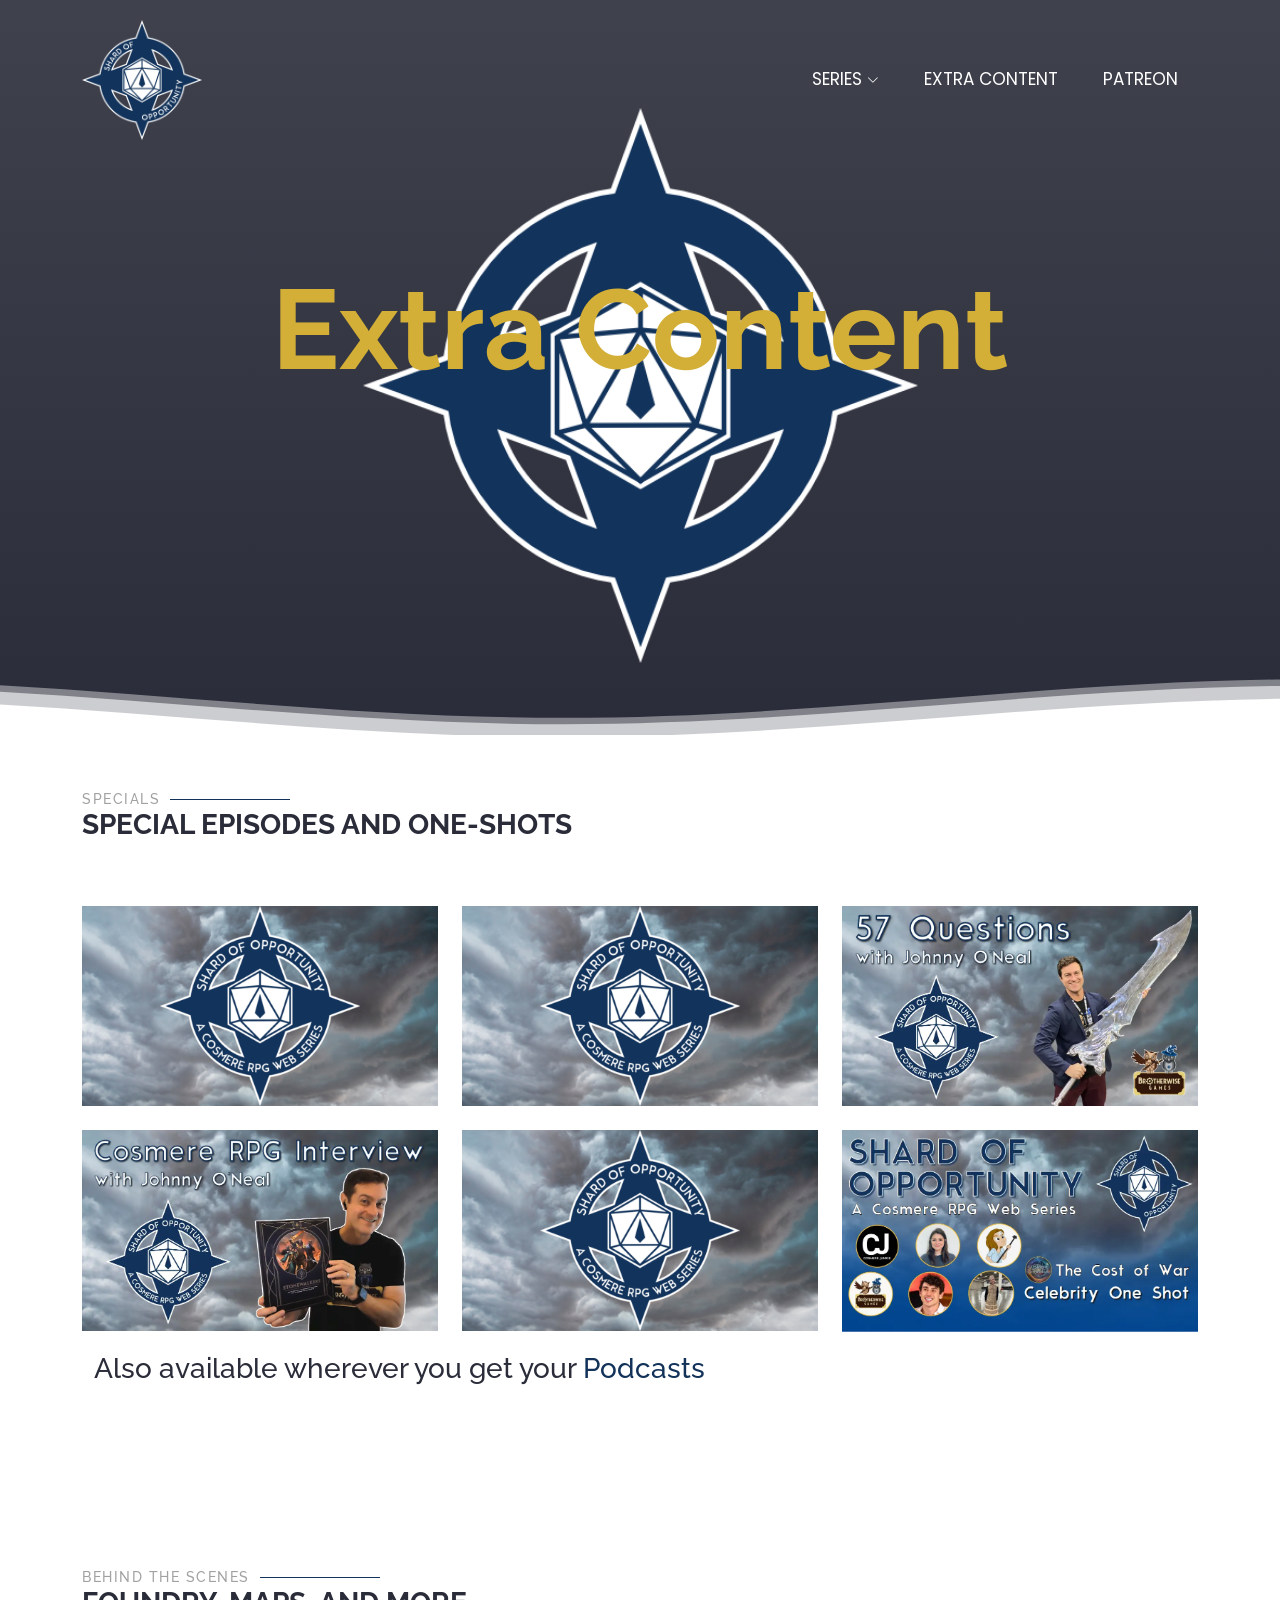
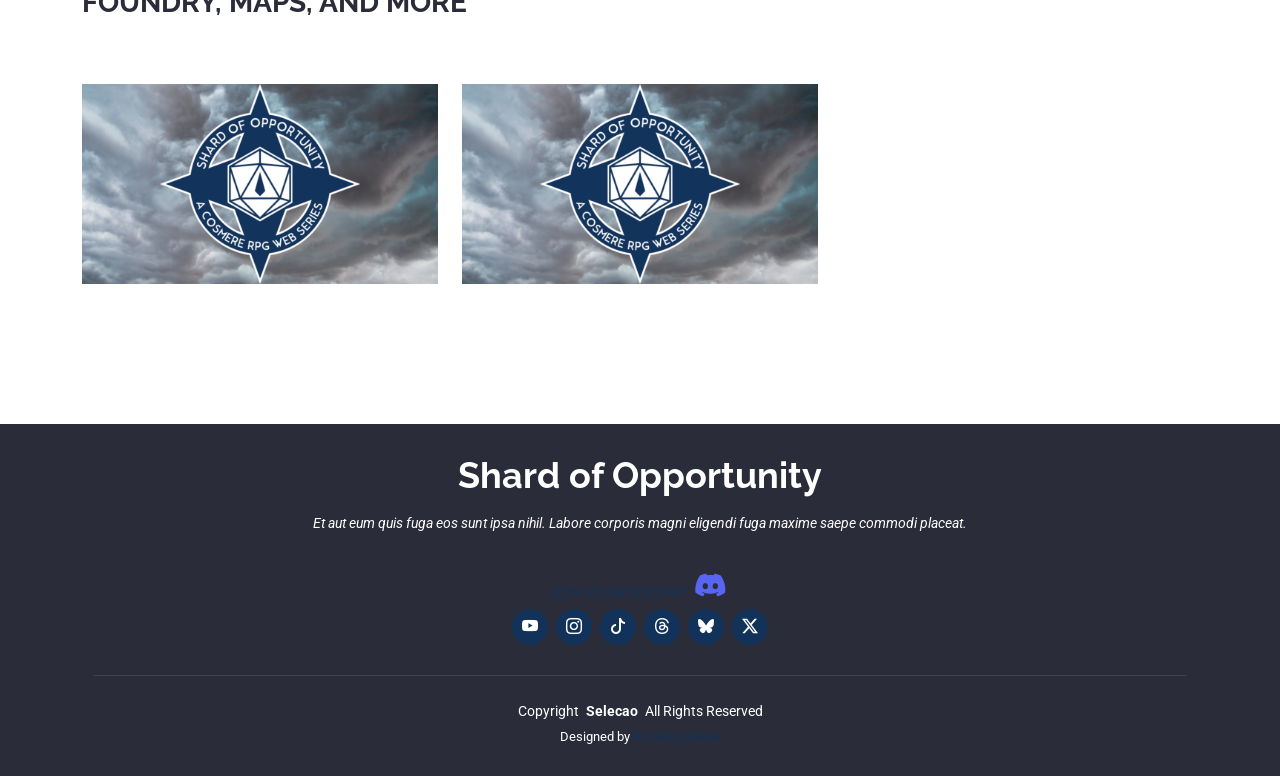
==== commit 34eb6c79: "image update made updates to images" ====
--- a/extracontent.html
+++ b/extracontent.html
@@ -44,7 +44,7 @@
 
       <a href="index.html" class="logo d-flex align-items-center">
         <!-- Uncomment the line below if you also wish to use an image logo -->
-        <img src="assets/img/logo.png" alt="Shard of Opportunity Logo" style="height:120px">
+        <img src="assets/img/logo_main.png" alt="Shard of Opportunity Logo" style="height:120px">
        <!-- <h1 class="sitename">Shard of Opportunity</h1> -->
       </a>
 
@@ -52,12 +52,12 @@
         <ul>
             <li class="dropdown"><a href="#"><span style="font-size: 17px;">SERIES</span><i class="bi bi-chevron-down toggle-dropdown"></i></a>
             <ul>
+               <li class="dropdown"><a href="series/complicatedopportunities.html"><span>COMPLICATED OPPORTUNITIES</span></a>
+              </li>
+               <li class="dropdown"><a href="series/loosecanons.html"><span>LOOSE CANONS</span></a>
+              </li>
                <li class="dropdown"><a href="series/canonwalkers.html"><span>CANONWALKERS</span></a>
                </li>
-              <li class="dropdown"><a href="series/loosecanons.html"><span>LOOSE CANONS</span></a>
-              </li>
-              <li class="dropdown"><a href="series/complicatedopportunities.html"><span>COMPLICATED OPPORTUNITIES</span></a>
-              </li>
             </ul>
             </li>
             
@@ -84,8 +84,8 @@
 
         <!-- Slide 1 -->
         <div class="carousel-item active">
-          <div class="carousel-container-soo">
-            <h2 class="carousel-text-ec" style = "font-size:100px; color: #D3AF37">Extra Content</h2>
+          <div class="carousel-container-ec">
+            <h2 class="carousel-text-ec" style = "color: #D3AF37">Extra Content</h2>
             <!--<p class="animate__animated animate__fadeInUp">Ut velit est quam dolor ad a aliquid qui aliquid. Sequi ea ut et est quaerat sequi nihil ut aliquam. Occaecati alias dolorem mollitia ut. Similique ea voluptatem. Esse doloremque accusamus repellendus deleniti vel. Minus et tempore modi architecto.</p>
             <!--<a href="#about" class="btn-get-started animate__animated animate__fadeInUp scrollto">Read More</a> -->
           </div>
@@ -187,7 +187,7 @@
             </div><!-- End Portfolio Item -->
 
             <div class="col-lg-4 col-md-6 portfolio-item isotope-item filter-co">
-              <img src= "assets/img/Misc_thumbnails/57_Questions.png" width="560" height="315" class= "img-fluid" alt="" loading= "lazy">
+              <img src= "assets/img/Misc_thumbnails/57_Questions.webp" width="560" height="315" class= "img-fluid" alt="" loading= "lazy">
               <div class="portfolio-info">
                 <h4>57 Questions with Johnny O'Neal</h4>
                 <p>Who's this? A stranger has appeared near Opportunity's realm. We must question this person and find out more about him!</p> 
@@ -198,7 +198,7 @@
             </div><!-- End Portfolio Item -->
             
             <div class="col-lg-4 col-md-6 portfolio-item isotope-item filter-co">
-              <img src= "assets/img/Misc_thumbnails/Johnny_interview.png" width="560" height="315" class= "img-fluid" alt="" loading= "lazy">
+              <img src= "assets/img/Misc_thumbnails/Johnny_interview.webp" width="560" height="315" class= "img-fluid" alt="" loading= "lazy">
               <div class="portfolio-info">
                 <h4>Cosmere RPG Interview with Johnny O'Neal of Brotherwise Games</h4>
                 <p>As Opportunity plans for their campaigns across Roshar, now is a good time to delve into some of the intrinsic aspects of the Cosmere RPG. 
@@ -220,7 +220,7 @@
             </div><!-- End Portfolio Item -->
             
             <div class="col-lg-4 col-md-6 portfolio-item isotope-item filter-co">
-              <img src= "assets/img/Misc_thumbnails/Celeb_oneshot.png" width="560" height="315" class= "img-fluid" alt="" loading= "lazy">
+              <img src= "assets/img/Misc_thumbnails/Celeb_oneshot.webp" width="560" height="315" class= "img-fluid" alt="" loading= "lazy">
               <div class="portfolio-info">
                 <h4>Cosmere Celebrity One-Shot - The Cost of War</h4>
                 <p>Your favorite content creators are dropped straight into the heart of the Cosmere: an Emuli battlefield on Roshar, set shortly before the events of Rhythm of War.</p>
--- a/assets/css/main.css
+++ b/assets/css/main.css
@@ -761,7 +761,7 @@
   position: relative;
   min-height: 75vh;
   padding-top: 60px;
-  background-image: url('../img/banners/canonwalkers.png');
+  background-image: url('../img/banners/canonwalkers.webp');
   background-size: 900px;
   background-position: center;
   background-repeat: no-repeat;
@@ -777,14 +777,6 @@
   text-align: center; 
 }
 
-.hero .carousel-text-ec {
-  position: absolute;
-  
-  left: 0;
-  width: 100%;
-  text-align: center; 
-}
-
 .hero .carousel-container-lc {
   display: flex;
   justify-content: center;
@@ -794,7 +786,7 @@
   position: relative;
   min-height: 75vh;
   padding-top: 60px;
-  background-image: url('../img/banners/loosecanons.png');
+  background-image: url('../img/banners/loosecanons.webp');
   background-size: 900px;
   background-position: center;
   background-repeat: no-repeat;
@@ -810,9 +802,9 @@
   position: relative;
   min-height: 75vh;
   padding-top: 60px;
-  background-image: url('../img/banners/complicatedopportunities.jpg');
-  background-size: 670px;
-  background-position: center;
+  background-image: url('../img/banners/complicatedopportunities.webp');
+  background-size: 800px;
+  background-position: 50% 90%;
   background-repeat: no-repeat;
 }
 
@@ -825,10 +817,34 @@
   position: relative;
   min-height: 75vh;
   padding-top: 60px;
-  background-image: url('../img/banners/soo_logo_main.png');
+  background-image: url('../img/banners/logo_text.png');
   background-size: 570px;
   background-position: center;
   background-repeat: no-repeat;
+}
+
+.hero .carousel-container-ec {
+  display: flex;
+  justify-content: center;
+  align-items: center;
+  flex-direction: column;
+  text-align: center;
+  position: relative;
+  min-height: 75vh;
+  padding-top: 60px;
+  background-image: url('../img/banners/logo_notext.png');
+  background-size: 555px;
+  background-position: 50% 90%;
+  background-repeat: no-repeat;
+}
+
+.hero .carousel-text-ec {
+  position: absolute;
+  top:39%;
+  left: 0;
+  width: 100%;
+  text-align: center; 
+  font-size:clamp(3rem,20vw,7rem);
 }
 
 .hero .about-carousel-container {
@@ -952,6 +968,18 @@
 
 @media (max-width: 768px) {
   .hero .carousel-container-soo {
+    min-height: 90vh;
+    background-size: contain;          
+    background-position: center;
+  }
+
+  .hero h2 {
+    font-size: 28px;
+  }
+}
+
+@media (max-width: 768px) {
+  .hero .carousel-container-ec {
     min-height: 90vh;
     background-size: contain;          
     background-position: center;
@@ -2847,7 +2875,7 @@
 
 /* Style the front side (fallback if image is missing) */
 .flip-card-front {
-  background-color: #bbb;
+  background-color: var(--background-color);
   color: black;
 }
 
@@ -2856,6 +2884,8 @@
   background-color: black;
   color: white;
   transform: rotateY(180deg);
+  overflow: auto;
+  padding: 5px;
 }
 
 
@@ -2962,175 +2992,3 @@
 
 
 
-
-/*--------------------------------------------------------------
-# Character Section
---------------------------------------------------------------*/
-/*
-.team .team-member {
-  background-color: var(--surface-color);
-  overflow: hidden;
-  border-radius: 5px;
-  box-shadow: 0px 2px 15px rgba(0, 0, 0, 0.1);
-  height: 100%;
-}
-
-.team .team-member .member-img {
-  position: relative;
-  overflow: hidden;
-}
-
-.team .team-member .social {
-  position: absolute;
-  left: 0;
-  bottom: 30px;
-  right: 0;
-  opacity: 0;
-  transition: ease-in-out 0.3s;
-  text-align: center;
-}
-
-.team .team-member .social a {
-  background: color-mix(in srgb, var(--contrast-color), transparent 25%);
-  color: color-mix(in srgb, var(--default-color), transparent 20%);
-  margin: 0 3px;
-  border-radius: 4px;
-  width: 36px;
-  height: 36px;
-  transition: ease-in-out 0.3s;
-  display: inline-flex;
-  justify-content: center;
-  align-items: center;
-}
-
-.team .team-member .social a:hover {
-  color: var(--contrast-color);
-  background: var(--accent-color);
-}
-
-.team .team-member .social i {
-  font-size: 18px;
-  line-height: 0;
-}
-
-.team .team-member .member-info {
-  padding: 25px 15px;
-}
-
-.team .team-member .member-info h4 {
-  font-weight: 700;
-  margin-bottom: 5px;
-  font-size: 18px;
-}
-
-.team .team-member .member-info span {
-  display: block;
-  font-size: 13px;
-  font-weight: 400;
-  color: color-mix(in srgb, var(--default-color), transparent 40%);
-}
-
-.team .team-member:hover .social {
-  opacity: 1;
-  bottom: 15px;
-}
-
-.portfolio .portfolio-filters {
-  padding: 0;
-  margin: 0 auto 20px auto;
-  list-style: none;
-  text-align: center;
-}
-
-.portfolio .portfolio-filters li {
-  cursor: pointer;
-  display: inline-block;
-  padding: 8px 20px 10px 20px;
-  margin: 0;
-  font-size: 15px;
-  font-weight: 500;
-  line-height: 1;
-  margin-bottom: 5px;
-  border-radius: 50px;
-  transition: all 0.3s ease-in-out;
-  font-family: var(--heading-font);
-}
-
-.portfolio .portfolio-filters li:hover,
-.portfolio .portfolio-filters li.filter-active {
-  color: var(--contrast-color);
-  background-color: var(--accent-color);
-}
-
-.portfolio .portfolio-filters li:first-child {
-  margin-left: 0;
-}
-
-.portfolio .portfolio-filters li:last-child {
-  margin-right: 0;
-}
-
-@media (max-width: 575px) {
-  .portfolio .portfolio-filters li {
-    font-size: 14px;
-    margin: 0 0 10px 0;
-  }
-}
-
-.portfolio .portfolio-item {
-  position: relative;
-  overflow: hidden;
-}
-
-.portfolio .portfolio-item .portfolio-info {
-  opacity: 0;
-  position: absolute;
-  left: 12px;
-  right: 12px;
-  bottom: -100%;
-  z-index: 3;
-  transition: all ease-in-out 0.5s;
-  background: color-mix(in srgb, var(--surface-color), transparent 10%);
-  padding: 15px;
-}
-
-.portfolio .portfolio-item .portfolio-info h4 {
-  font-size: 18px;
-  font-weight: 600;
-  padding-right: 50px;
-}
-
-.portfolio .portfolio-item .portfolio-info p {
-  color: color-mix(in srgb, var(--default-color), transparent 30%);
-  font-size: 14px;
-  margin-bottom: 0;
-  padding-right: 50px;
-}
-
-.portfolio .portfolio-item .portfolio-info .preview-link,
-.portfolio .portfolio-item .portfolio-info .details-link {
-  position: absolute;
-  right: 50px;
-  font-size: 24px;
-  top: calc(50% - 14px);
-  color: color-mix(in srgb, var(--default-color), transparent 30%);
-  transition: 0.3s;
-  line-height: 0;
-}
-
-.portfolio .portfolio-item .portfolio-info .preview-link:hover,
-.portfolio .portfolio-item .portfolio-info .details-link:hover {
-  color: var(--accent-color);
-}
-
-.portfolio .portfolio-item .portfolio-info .details-link {
-  right: 14px;
-  font-size: 28px;
-}
-
-.portfolio .portfolio-item:hover .portfolio-info {
-  opacity: 1;
-  bottom: 0;
-}
-
-*/
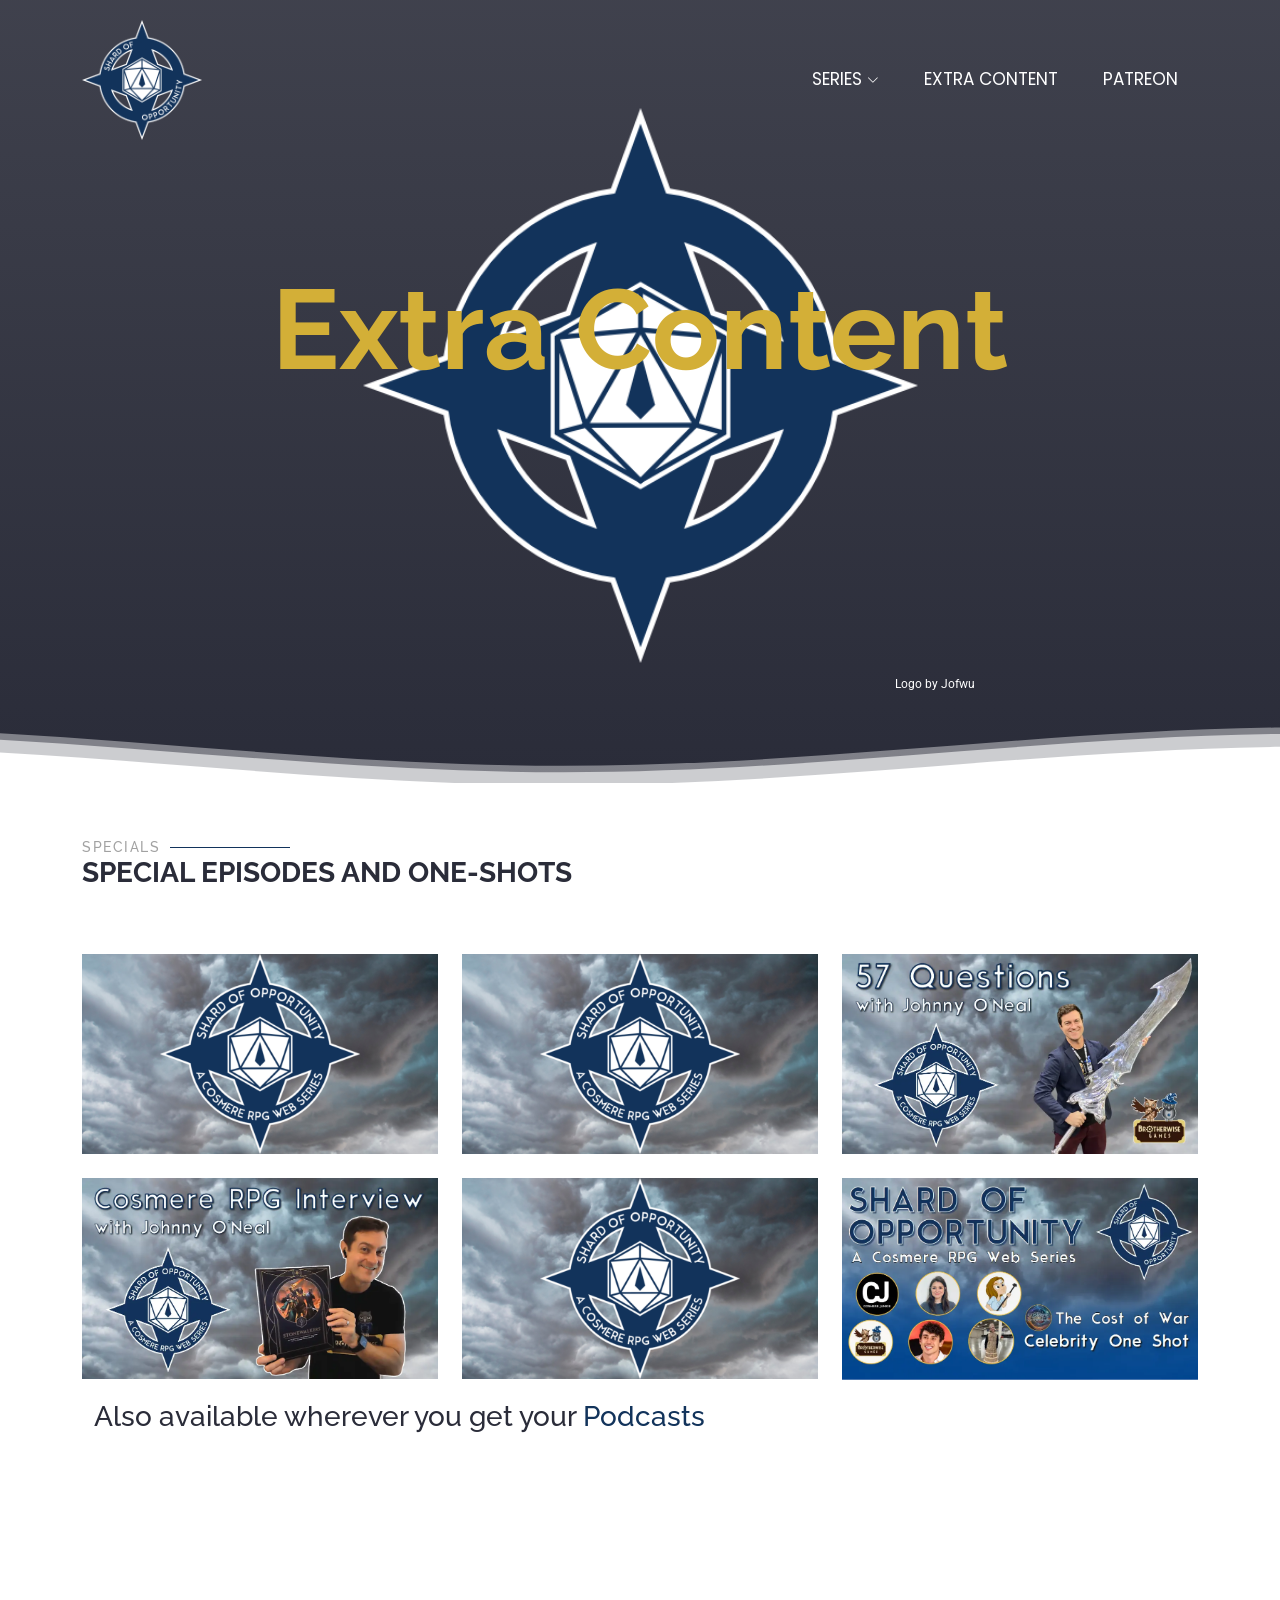
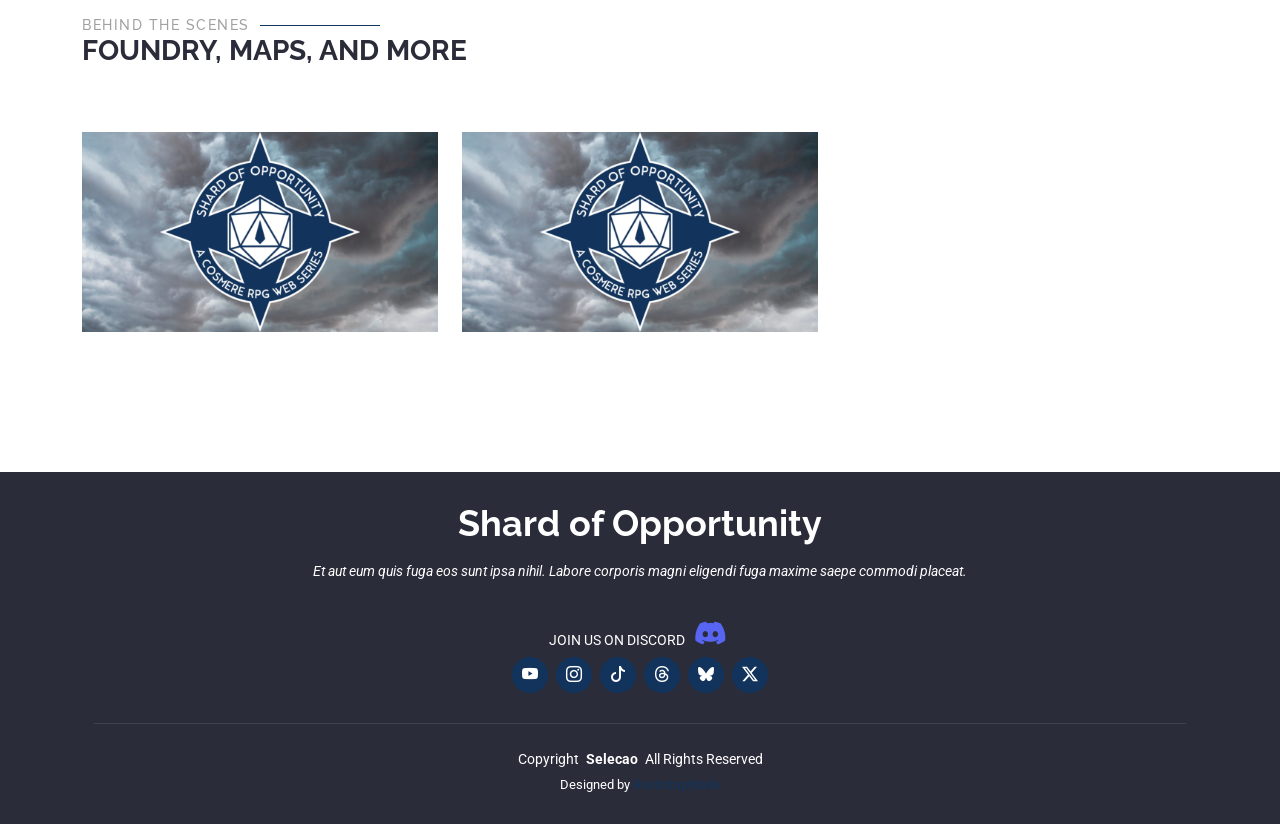
==== commit 407b9c3b: "nav light/dark added light and dark preferences for nav menu" ====
--- a/extracontent.html
+++ b/extracontent.html
@@ -89,7 +89,7 @@
             <!--<p class="animate__animated animate__fadeInUp">Ut velit est quam dolor ad a aliquid qui aliquid. Sequi ea ut et est quaerat sequi nihil ut aliquam. Occaecati alias dolorem mollitia ut. Similique ea voluptatem. Esse doloremque accusamus repellendus deleniti vel. Minus et tempore modi architecto.</p>
             <!--<a href="#about" class="btn-get-started animate__animated animate__fadeInUp scrollto">Read More</a> -->
           </div>
-          <!--<p style = "font-size:12px; text-align: right; color:#444444">Art by Nikki Ashton</p> -->
+          <p style = "font-size:12px; text-align: right; color:var(--default-color);">Logo by Jofwu</p>
         </div>
 
        
@@ -366,7 +366,7 @@
       <p>Et aut eum quis fuga eos sunt ipsa nihil. Labore corporis magni eligendi fuga maxime saepe commodi placeat.</p>
       
                       <a href="https://discord.com/invite/xkYScax8sN">
-                <span>JOIN US ON DISCORD</span>
+                <span class = "soo-link">JOIN US ON DISCORD</span>
                 <i class="bi bi-discord" style="color: #5865F2; font-size: 30px; padding:7px;"></i>
               </a>
             
@@ -389,7 +389,7 @@
           <!-- You can delete the links only if you've purchased the pro version. -->
           <!-- Licensing information: https://bootstrapmade.com/license/ -->
           <!-- Purchase the pro version with working PHP/AJAX contact form: https://bootstrapmade.com/selecao-bootstrap-template/ -->
-          Designed by <a href="https://bootstrapmade.com/">BootstrapMade</a>
+          Designed by <a href="https://bootstrapmade.com/" >BootstrapMade</a>
         </div>
       </div>
     </div>
--- a/assets/css/main.css
+++ b/assets/css/main.css
@@ -19,22 +19,56 @@
 
 /* Global Colors - The following color variables are used throughout the website. Updating them here will change the color scheme of the entire website */
 :root { 
-  --background-color: #ffffff; /* Background color for the entire website, including individual sections */
-  --default-color: #444444; /* Default color used for the majority of the text content across the entire website */
-  --heading-color: #2a2c39; /* Color for headings, subheadings and title throughout the website */
-  --accent-color: hsl(213, 67% ,21%); /* Accent color that represents your brand on the website. It's used for buttons, links, and other elements that need to stand out */
-  --surface-color: #ffffff; /* The surface color is used as a background of boxed elements within sections, such as cards, icon boxes, or other elements that require a visual separation from the global background. */
+  --background-color: #121212; /* Background color for the entire website, including individual sections */
+  --default-color: #ffffff; /* Default color used for the majority of the text content across the entire website */
+  --heading-color: #ffffff; /* Color for headings, subheadings and title throughout the website */
+  --accent-color: #12335B; /* Accent color that represents your brand on the website. It's used for buttons, links, and other elements that need to stand out */
+  --surface-color: #121212; /* The surface color is used as a background of boxed elements within sections, such as cards, icon boxes, or other elements that require a visual separation from the global background. */
   --contrast-color: #ffffff; /* Contrast color for text, ensuring readability against backgrounds of accent, heading, or default colors. */
+}
+
+@media (prefers-color-scheme: dark) {
+  :root {
+    --background-color: #121212;
+    --default-color:#ffffff;
+    --heading-color: #ffffff;
+    --surface-color:#121212;
+  }
+} 
+
+@media (prefers-color-scheme: light) {
+  :root {
+    --background-color: #ffffff;
+    --default-color:#444444;
+    --heading-color: #2a2c39;
+    --surface-color:#ffffff;
+  }
 }
 
 /* Nav Menu Colors - The following color variables are used specifically for the navigation menu. They are separate from the global colors to allow for more customization options */
 :root {
   --nav-color: #ffffff;  /* The default color of the main navmenu links */
-  --nav-hover-color: hsl(213, 67% ,21%); /* Applied to main navmenu links when they are hovered over or active */
-  --nav-mobile-background-color: #ffffff; /* Used as the background color for mobile navigation menu */
-  --nav-dropdown-background-color: #ffffff; /* Used as the background color for dropdown items that appear when hovering over primary navigation items */
-  --nav-dropdown-color: #060606; /* Used for navigation links of the dropdown items in the navigation menu. */
-  --nav-dropdown-hover-color: #ef6603; /* Similar to --nav-hover-color, this color is applied to dropdown navigation links when they are hovered over. */
+  --nav-hover-color: #12335B; /* Applied to main navmenu links when they are hovered over or active */
+  --nav-mobile-background-color: #121212; /* Used as the background color for mobile navigation menu */
+  --nav-dropdown-background-color: #121212; /* Used as the background color for dropdown items that appear when hovering over primary navigation items */
+  --nav-dropdown-color: #ffffff; /* Used for navigation links of the dropdown items in the navigation menu. */
+  --nav-dropdown-hover-color: #12335B; /* Similar to --nav-hover-color, this color is applied to dropdown navigation links when they are hovered over. */
+}
+
+@media (prefers-color-scheme: dark) {
+  :root {
+    --nav-mobile-background-color: #121212;
+    --nav-dropdown-background-color: #121212;
+    --nav-dropdown-color: #ffffff;
+  }
+} 
+
+@media (prefers-color-scheme: light) {
+  :root {
+    --nav-mobile-background-color: #ffffff;
+    --nav-dropdown-background-color: #ffffff;
+    --nav-dropdown-color: #060606;
+  }
 }
 
 /* Color Presets - These classes override global colors when applied to any section or element, providing reuse of the sam color scheme. */
@@ -1430,6 +1464,13 @@
 }
 
 .co-link:hover { color:color-mix(in srgb, var(--accent-color), transparent 30%); }
+
+.soo-link {
+  color:var(--default-color); 
+  
+}
+
+.soo-link:hover { color:color-mix(in srgb, var(--accent-color), transparent 30%); }
 
 /*--------------------------------------------------------------
 # Testimonials Section
@@ -1745,8 +1786,8 @@
 }
 
 .team .team-member .social a {
-  background: color-mix(in srgb, var(--contrast-color), transparent 25%);
-  color: color-mix(in srgb, var(--default-color), transparent 20%);
+  background: color-mix(in srgb, #444444, transparent 25%);
+  color: color-mix(in srgb, var(--contrast-color) , transparent 20%);
   margin: 0 3px;
   border-radius: 4px;
   width: 36px;
@@ -2843,8 +2884,9 @@
 /* The flip card container - set the width and height to whatever you want. We have added the border property to demonstrate that the flip itself goes out of the box on hover (remove perspective if you don't want the 3D effect */
 .flip-card {
   background-color: transparent;
-  width: 400px;
-  height: 400px;
+  width: min(90vw, 400px);
+  height: auto;
+  aspect-ratio: 1 / 1;
   /*border: 1px solid #f1f1f1;*/
   perspective: 1000px; /* Remove this if you don't want the 3D effect */
 }
@@ -2885,7 +2927,7 @@
   color: white;
   transform: rotateY(180deg);
   overflow: auto;
-  padding: 5px;
+  padding: 3px;
 }
 
 
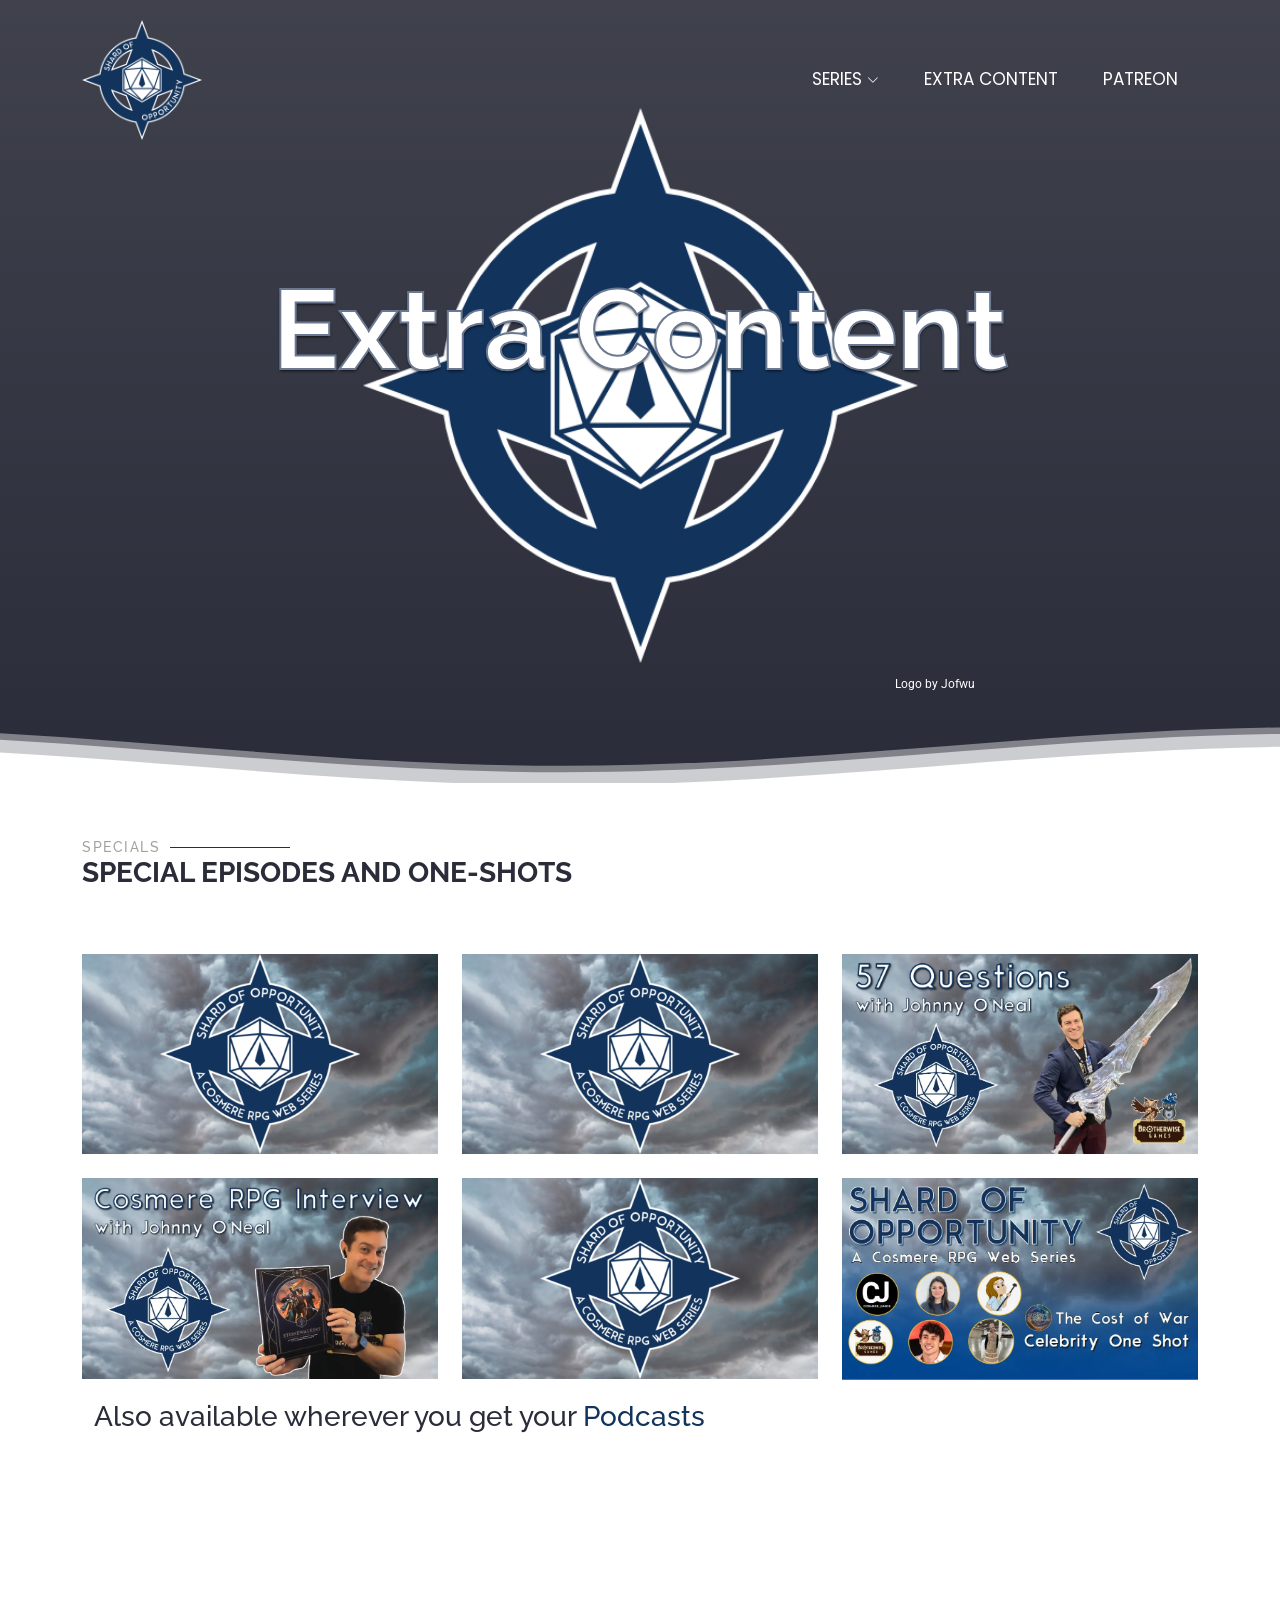
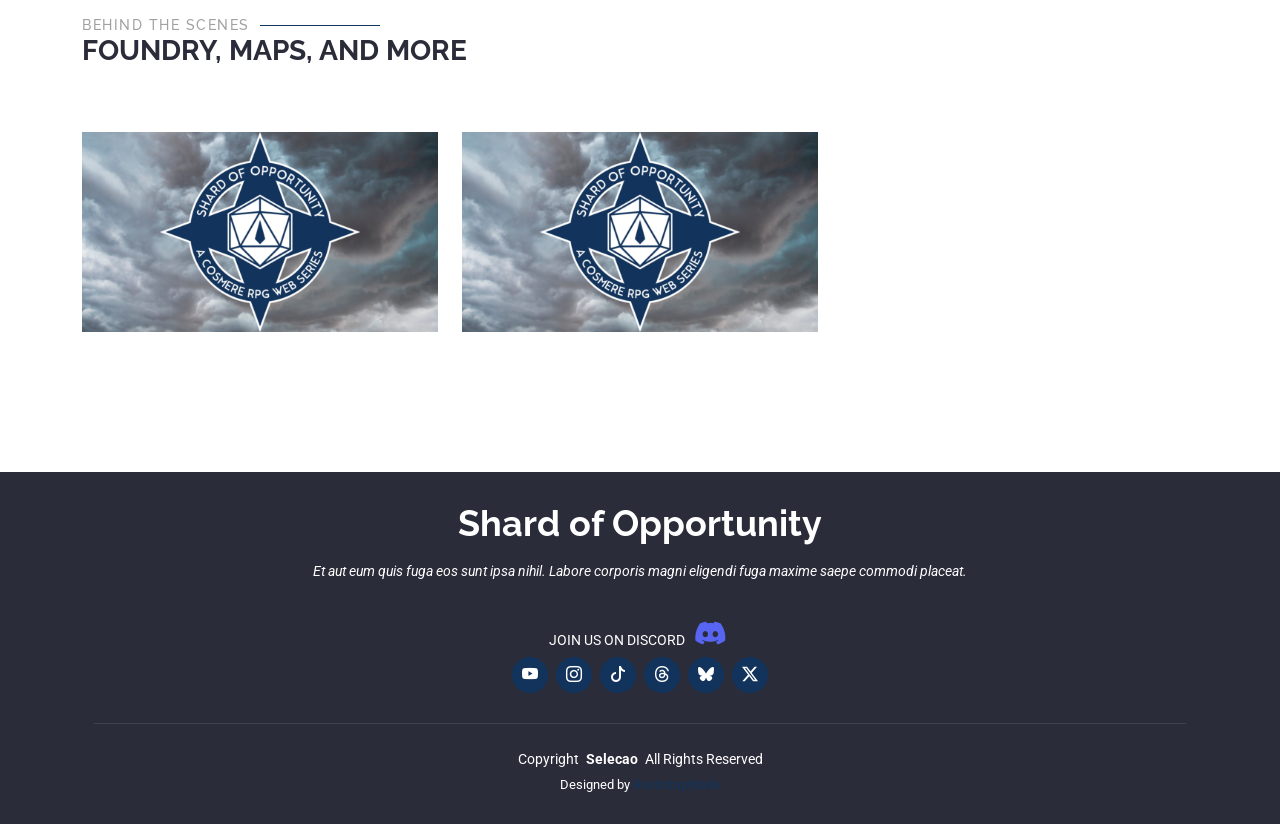
==== commit 30810493: "Extra Content text alteration I've modified the title text of the extra content page, adding a text " ====
--- a/extracontent.html
+++ b/extracontent.html
@@ -85,7 +85,7 @@
         <!-- Slide 1 -->
         <div class="carousel-item active">
           <div class="carousel-container-ec">
-            <h2 class="carousel-text-ec" style = "color: #D3AF37">Extra Content</h2>
+            <h2 class="carousel-text-ec">Extra Content</h2>
             <!--<p class="animate__animated animate__fadeInUp">Ut velit est quam dolor ad a aliquid qui aliquid. Sequi ea ut et est quaerat sequi nihil ut aliquam. Occaecati alias dolorem mollitia ut. Similique ea voluptatem. Esse doloremque accusamus repellendus deleniti vel. Minus et tempore modi architecto.</p>
             <!--<a href="#about" class="btn-get-started animate__animated animate__fadeInUp scrollto">Read More</a> -->
           </div>
--- a/assets/css/main.css
+++ b/assets/css/main.css
@@ -759,6 +759,8 @@
   font-family: var(--heading-font);
 }
 
+
+
 /*--------------------------------------------------------------
 # Hero Section
 --------------------------------------------------------------*/
@@ -879,6 +881,11 @@
   width: 100%;
   text-align: center; 
   font-size:clamp(3rem,20vw,7rem);
+  font-weight: 700;
+  -webkit-text-stroke: 2px #6A7891;
+  text-shadow:
+    0 2px 3px rgba(0,0,0,0.7);
+  forced-color-adjust: none;
 }
 
 .hero .about-carousel-container {
@@ -1442,7 +1449,7 @@
 }
 
 .cw-link { 
-  color: #FFA500; 
+  color: #FFA500;
   
 } 
 
@@ -1456,21 +1463,30 @@
   
 } 
 
-.lc-link:hover { color:color-mix(in srgb, var(--accent-color), transparent 30%); }
+.lc-link:hover { 
+  color:color-mix(in srgb, var(--accent-color), transparent 30%); 
+  
+}
 
 .co-link {
-  color:blue; 
+  color:#1A4A80; 
   
 }
 
-.co-link:hover { color:color-mix(in srgb, var(--accent-color), transparent 30%); }
+.co-link:hover {
+  color:color-mix(in srgb, var(--accent-color), transparent 30%); 
+  
+}
 
 .soo-link {
   color:var(--default-color); 
   
 }
 
-.soo-link:hover { color:color-mix(in srgb, var(--accent-color), transparent 30%); }
+.soo-link:hover {
+  color:color-mix(in srgb, var(--accent-color), transparent 30%); 
+  
+}
 
 /*--------------------------------------------------------------
 # Testimonials Section
